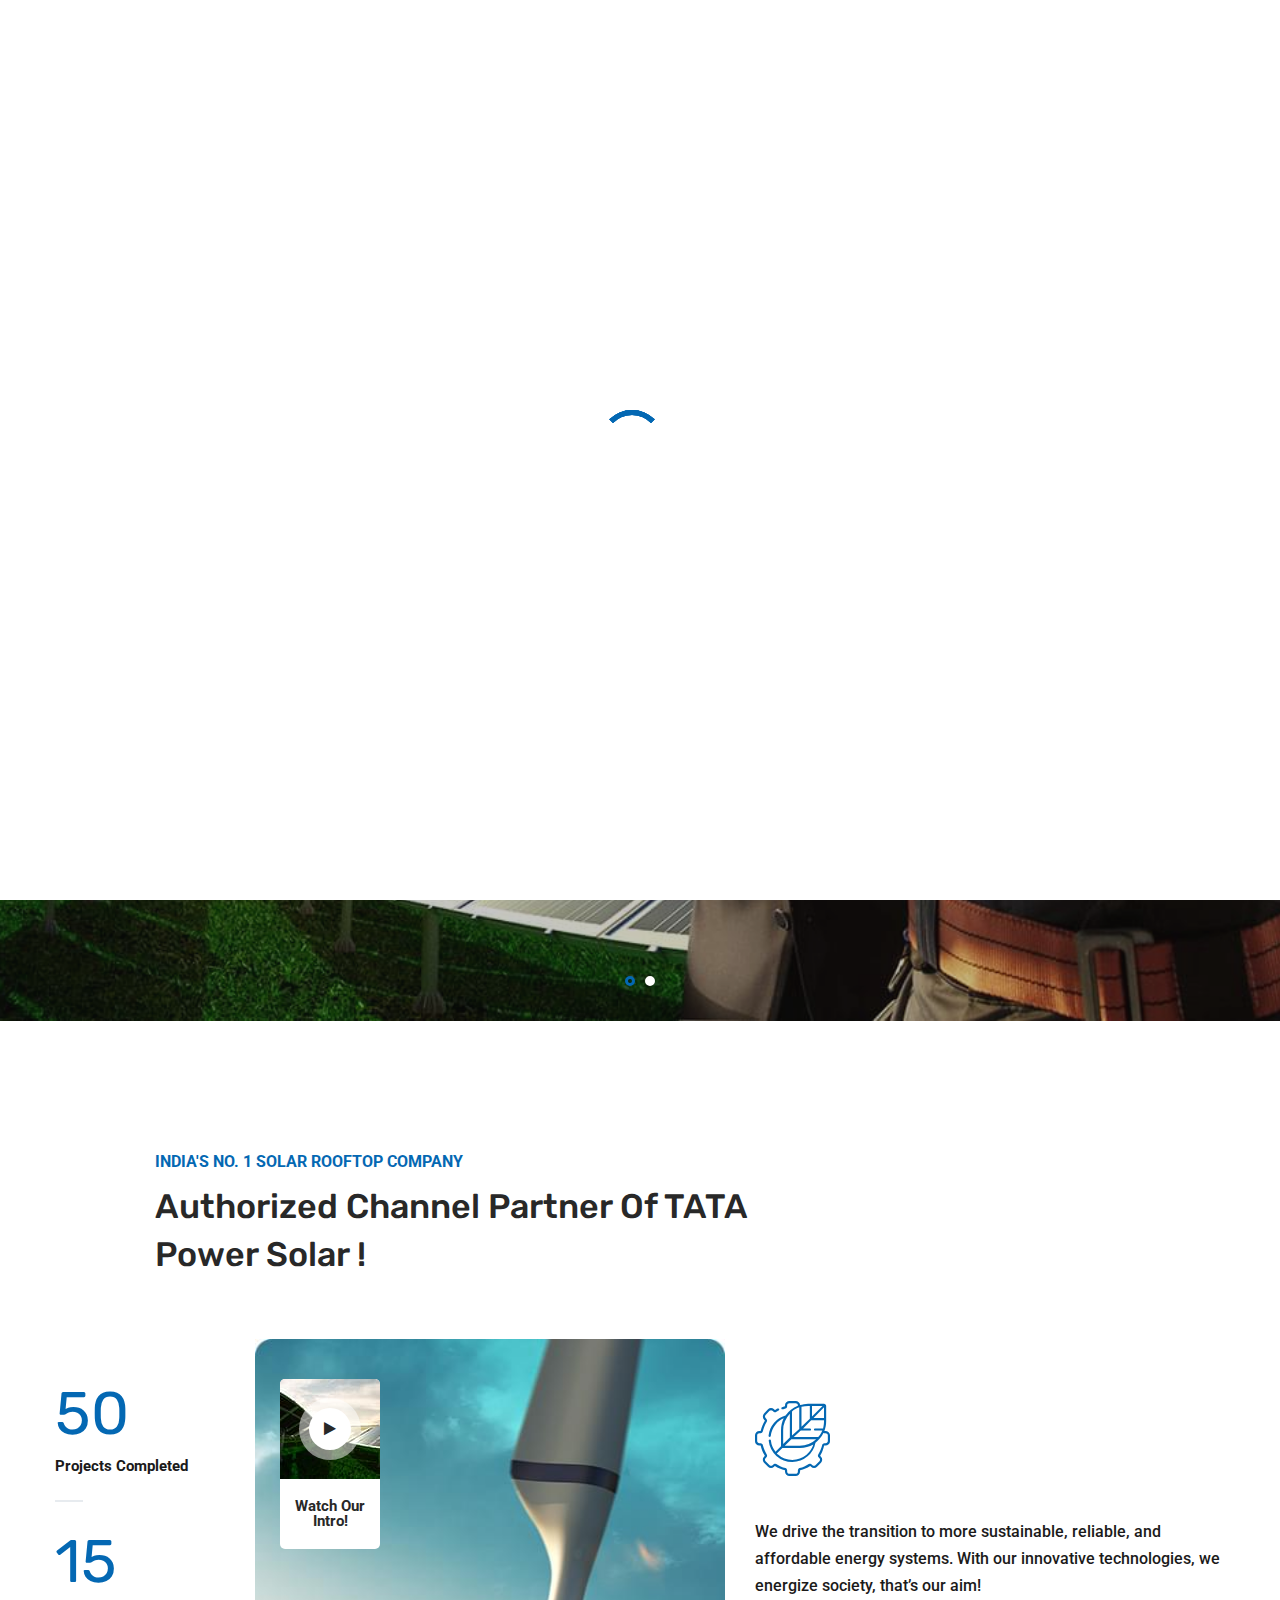
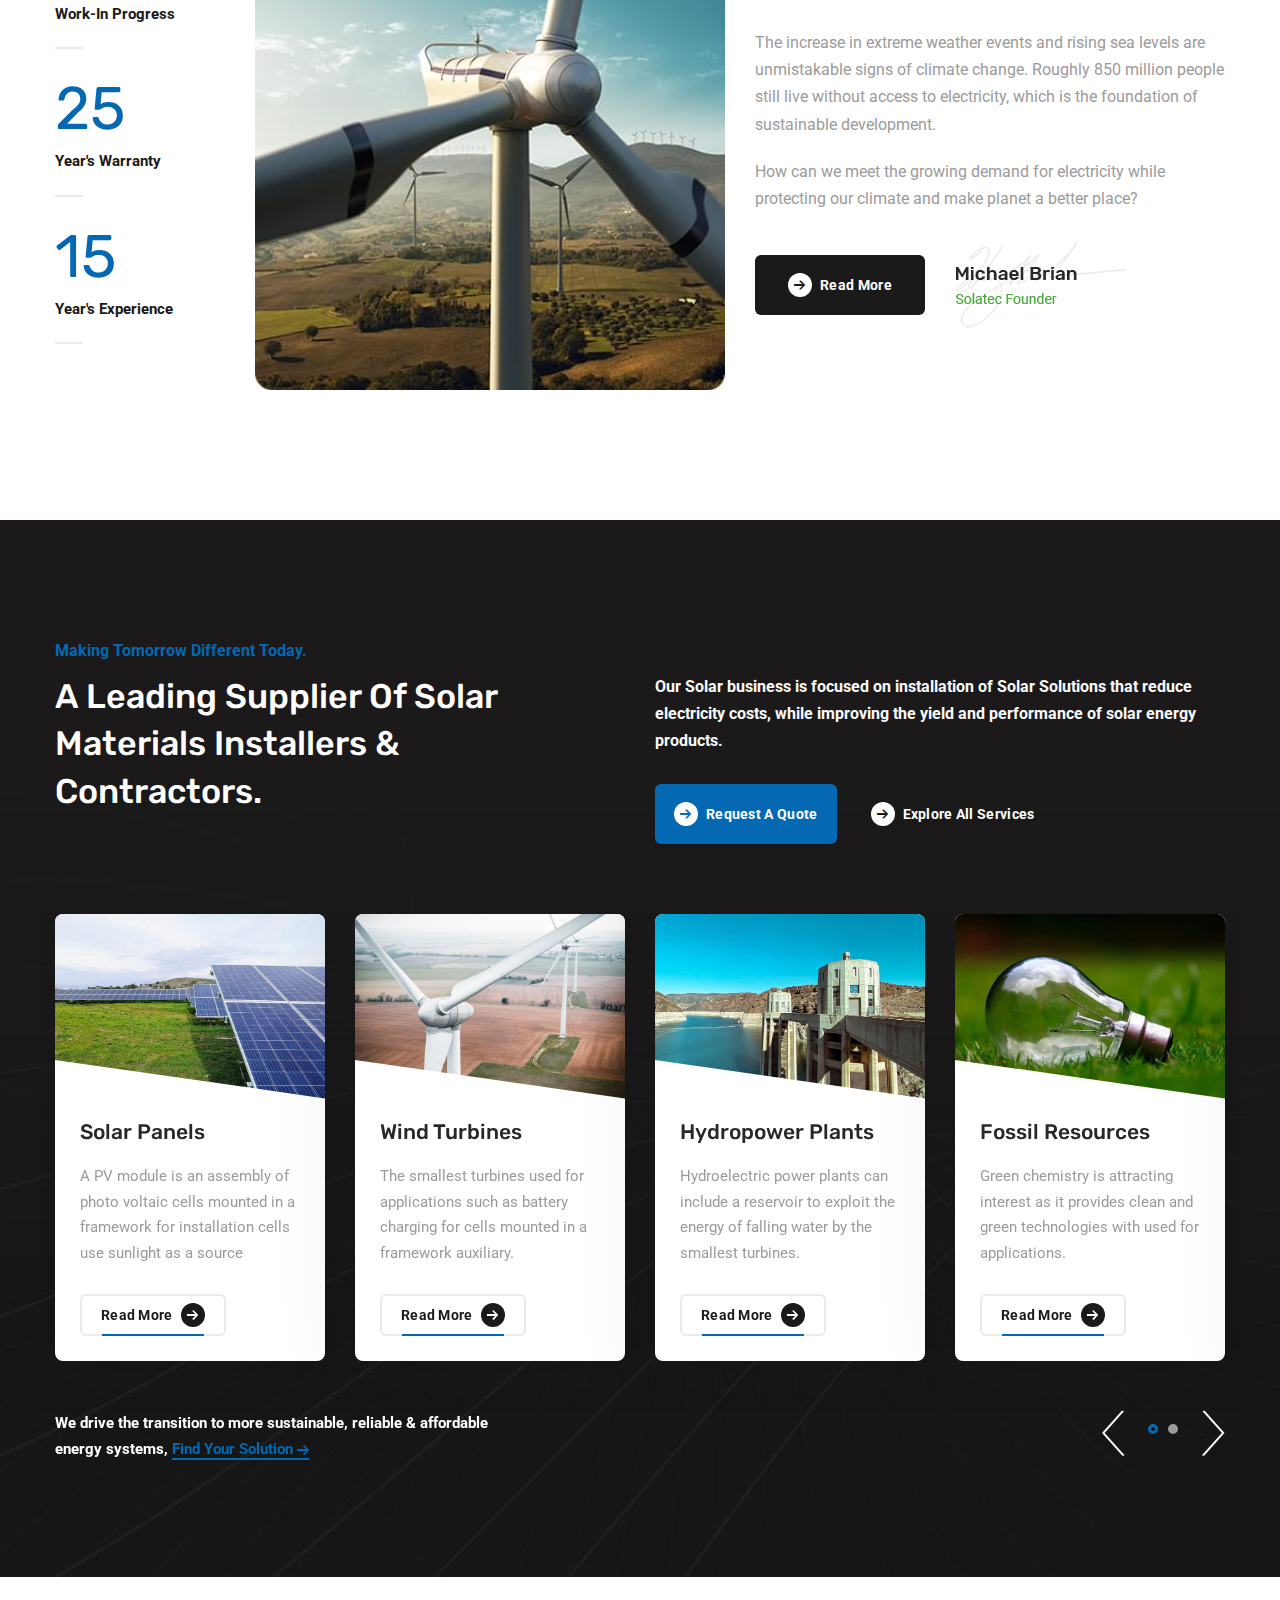
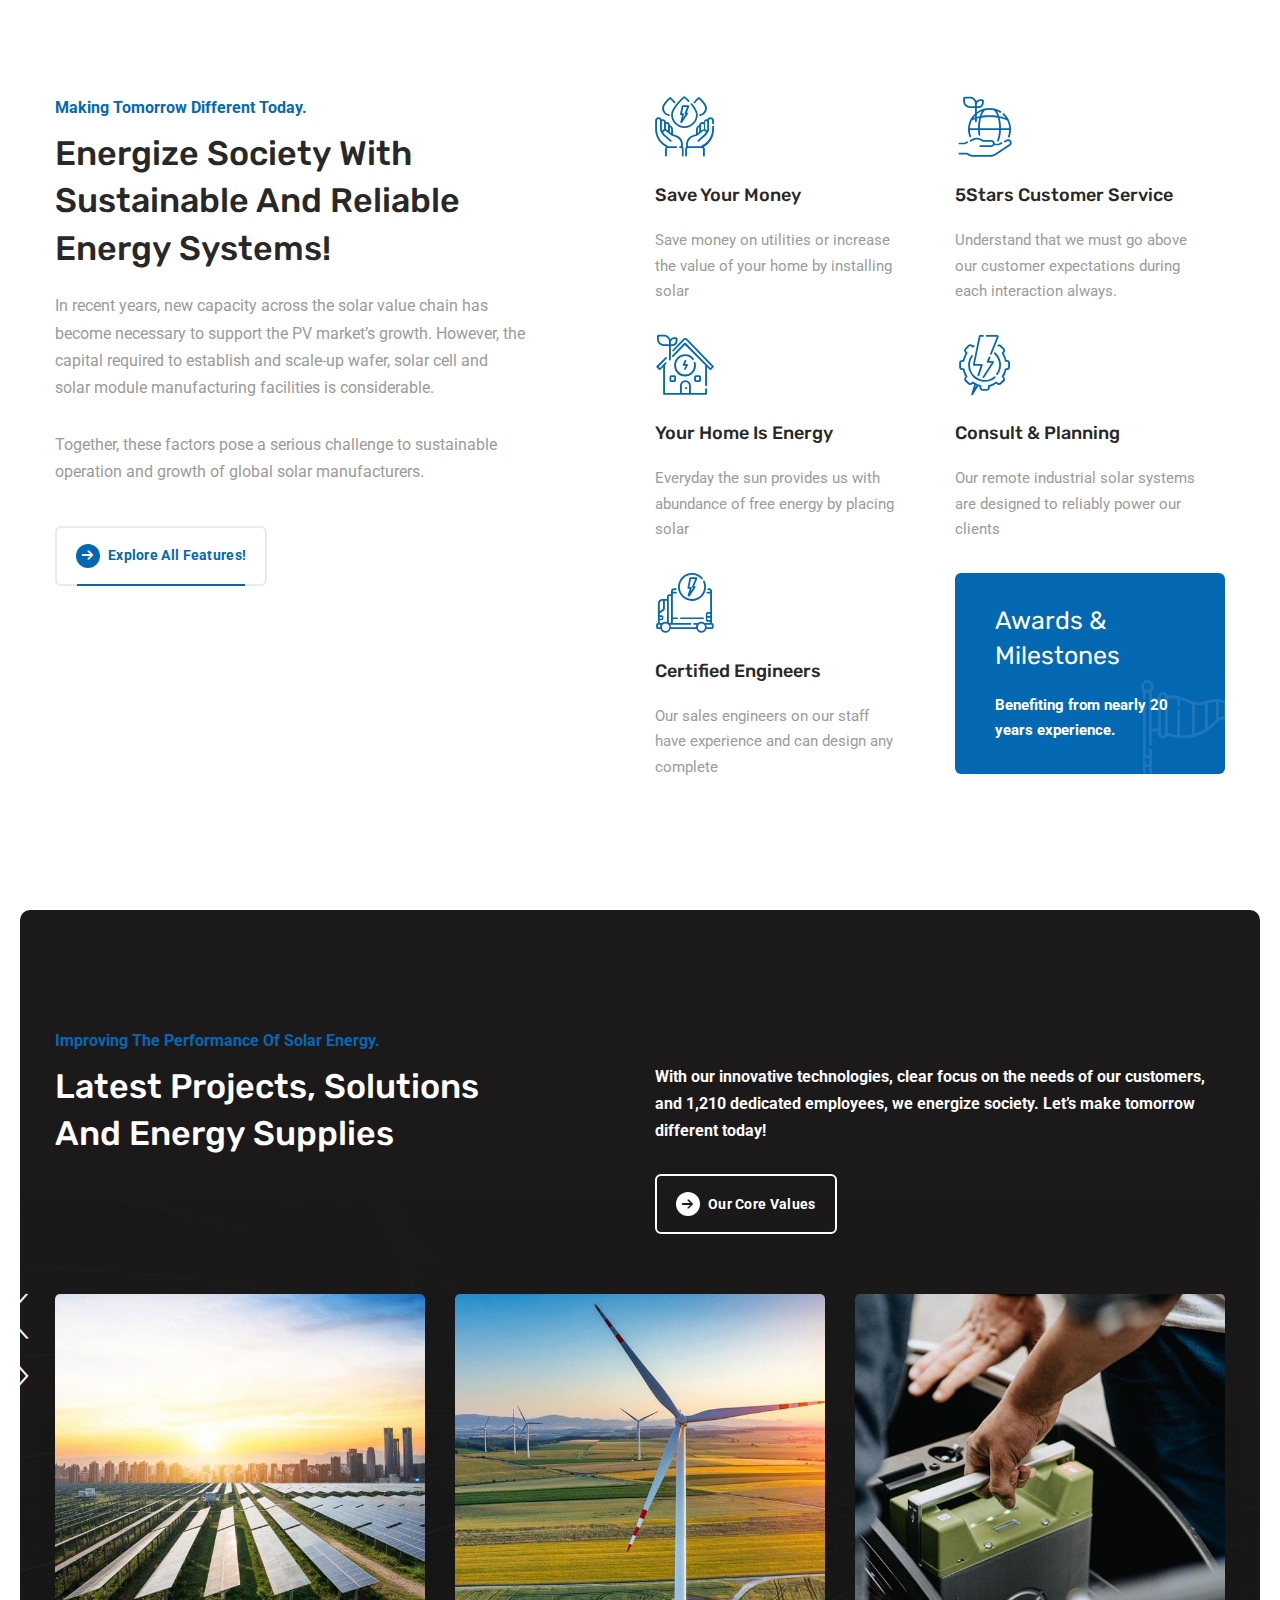
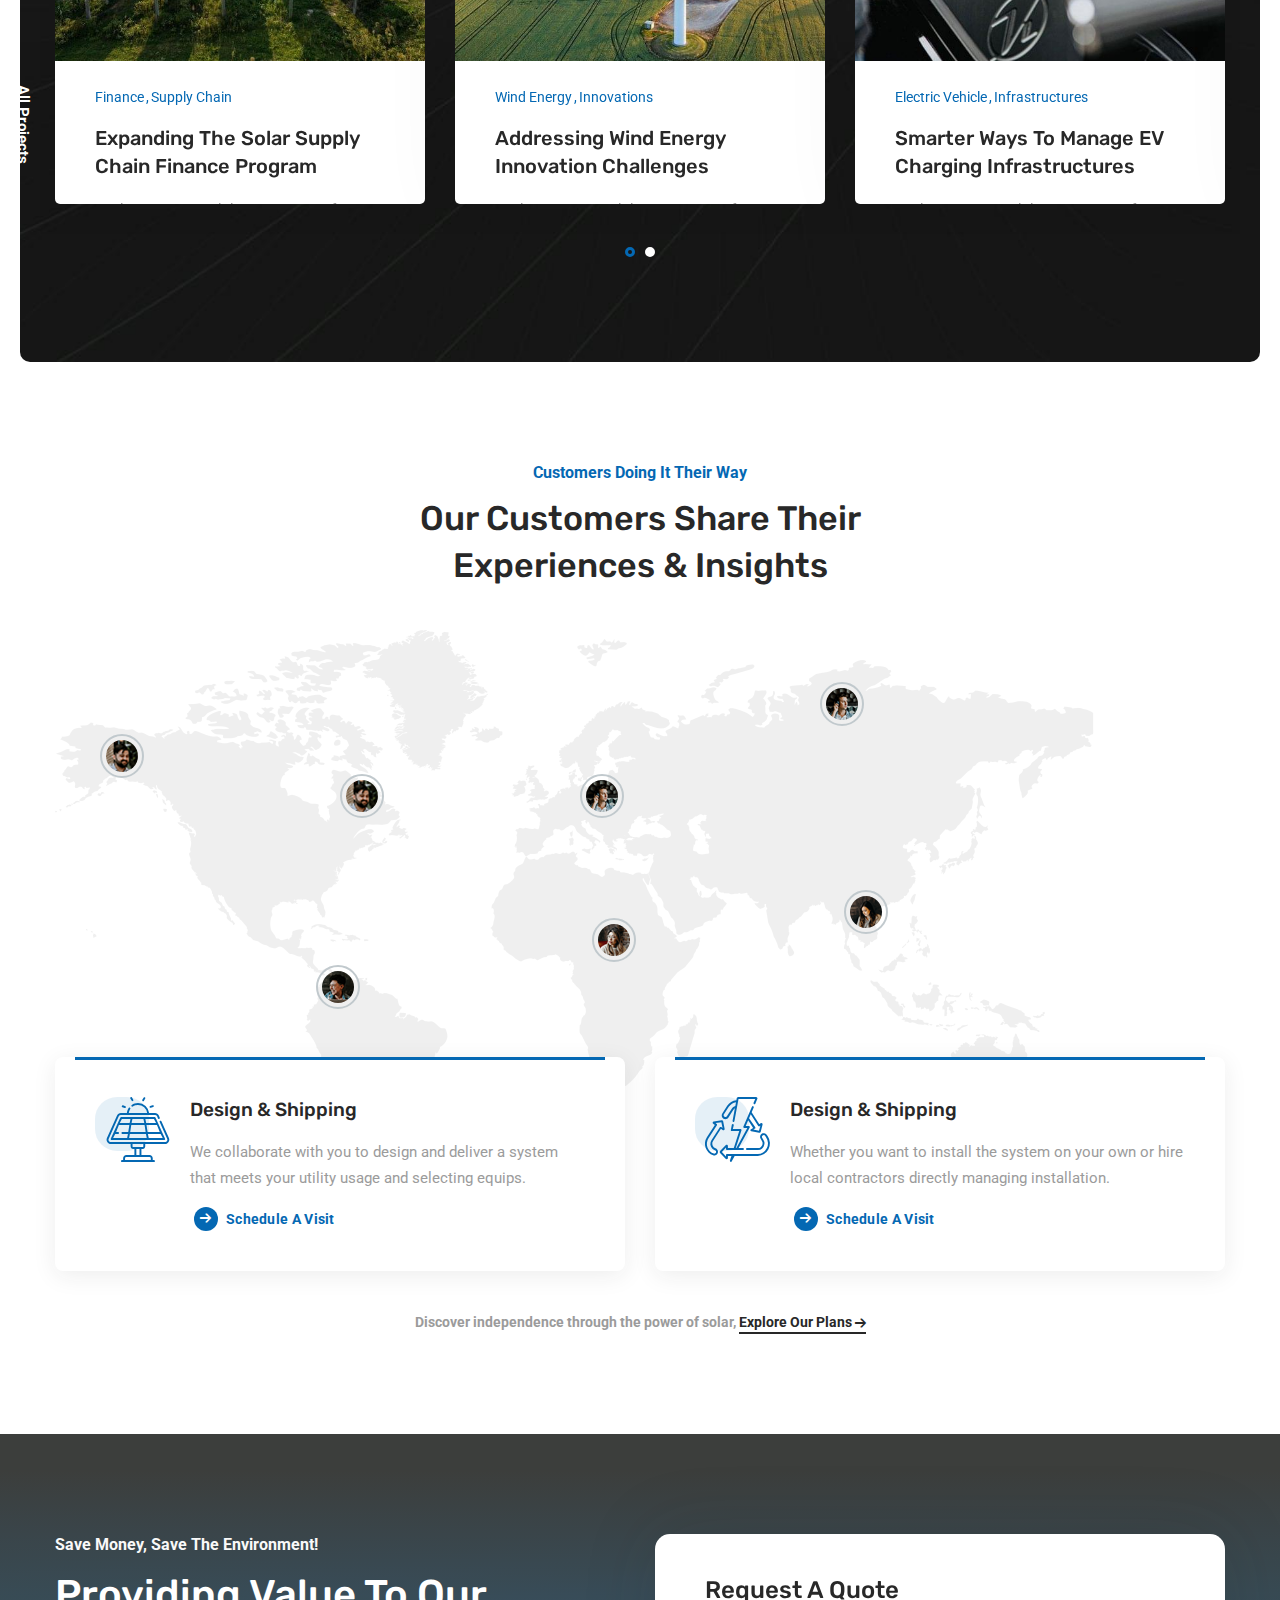
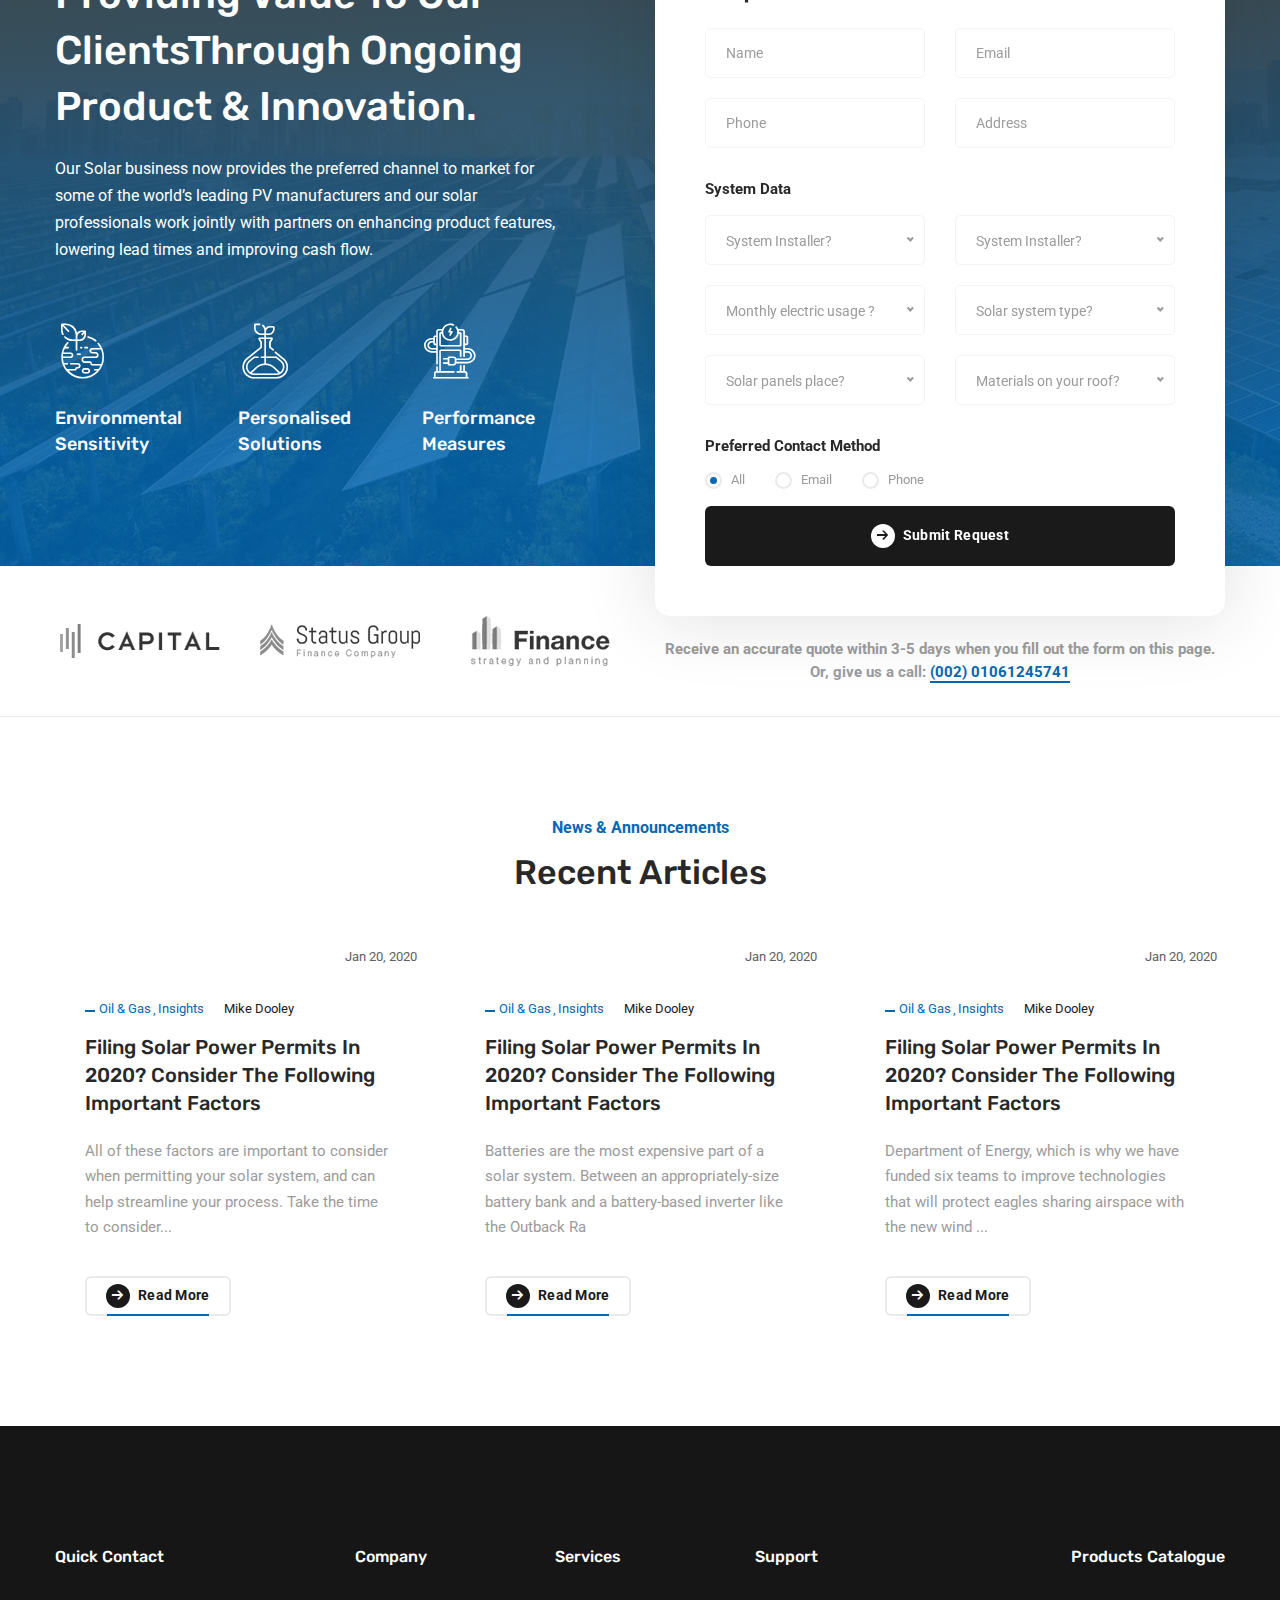
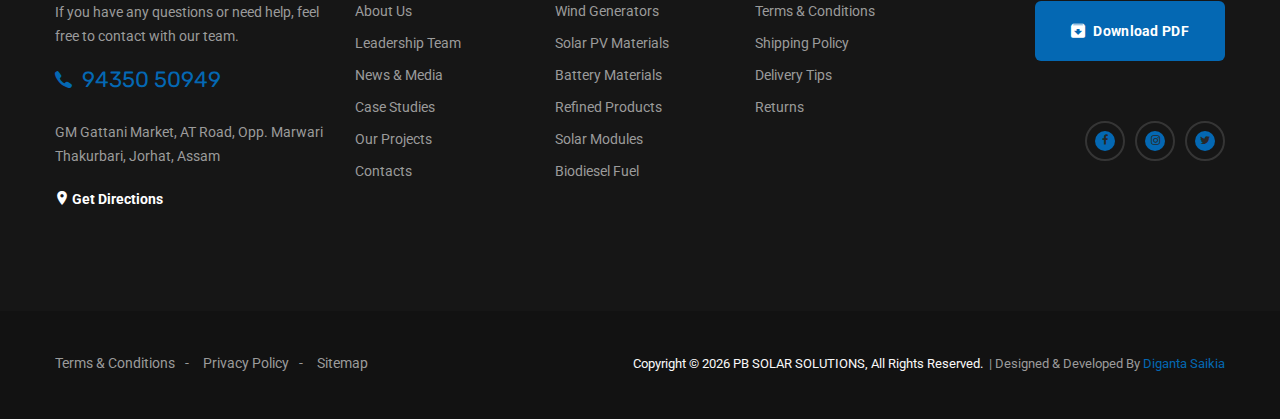
==== index.html @ c7244696 "Stage 1" ====
﻿<!DOCTYPE html>
<html>
<head>
    <meta charset="UTF-8" />
    <meta name="viewport" content="width=device-width, initial-scale=1.0" />
    <meta http-equiv="X-UA-Compatible" content="ie=edge" />
    <meta name="description" content="PB SOLAR SOLUTIONS" />
    <link href="App_Themes/company/favicon.ico" rel="icon">
    <title>PB SOLAR SOLUTIONS</title>
    <link rel="stylesheet"
          href="https://fonts.googleapis.com/css?family=Rubik:400,500,600,700%7cRoboto:400,500,700&amp;display=swap">
    <link href="App_Themes/assets/plugins/font-awesome/css/font-awesome.min.css" rel="stylesheet" type="text/css" />
    <link href="App_Themes/assets/css/libraries.css" rel="stylesheet" />
    <link href="App_Themes/assets/css/style.css" rel="stylesheet" />
</head>
<body>
    <div class="wrapper">
        <div class="preloader">
            <div class="loading"><span></span><span></span><span></span><span></span></div>
        </div>
        <header class="header header-layout1">
            <div class="header-topbar">
                <div class="container-fluid">
                    <div class="row align-items-center">
                        <div class="col-12">
                            <div class="d-flex align-items-center justify-content-between">
                                <ul class="contact__list d-flex flex-wrap align-items-center list-unstyled mb-0">
                                    <li>
                                        <i class="icon-mail"></i>
                                        <a href="#">Email: <span class="__cf_email__" data-cfemail="7724181b16031214374018051818115914181a">[email&#160;protected]</span></a>
                                    </li>
                                    <!--<li>
                                        <i class="icon-clock"></i>
                                        <a href="contact-us.html">Mon - Fri: 8:00 am - 7:00 pm</a>
                                    </li>-->
                                    <li>
                                        <i class="icon-location color-primary"></i>
                                        <a href="#" class="color-primary">Get Directions</a>
                                    </li>
                                </ul>
                                <div class="d-flex align-items-center">
                                    <form class="header-topbar__search mr-20">
                                        <input type="text" class="form-control" placeholder="Type Your Search Words...">
                                        <button class="header-topbar__search-btn"><i class="fa fa-search"></i></button>
                                    </form>
                                    <ul class="social-icons list-unstyled mb-0 mr-20">
                                        <li><a href="#"><i class="fa fa-facebook-f"></i></a></li>
                                        <li><a href="#"><i class="fa fa-instagram"></i></a></li>
                                        <li><a href="#"><i class="fa fa-twitter"></i></a></li>
                                    </ul><!-- /.social-icons -->
                                    <!-- 
                                    <div class="dropdown lang-dropdown">
                                        <button class="dropdown-toggle lang-dropdown-toggle" id="langDropdown" data-toggle="dropdown">
                                            <img src="App_Themes/assets/images/flags/en.png" alt="en" /><span>English</span>
                                        </button>
                                        <div class="dropdown-menu" aria-labelledby="langDropdown">
                                            <a class="dropdown-item" href="#">
                                                <img src="App_Themes/assets/images/flags/fr.png" alt="fr"/> <span>France</span>
                                            </a>
                                            <a class="dropdown-item" href="#">
                                                <img src="App_Themes/assets/images/flags/gr.png" alt="gr" /><span>Germany</span>
                                            </a>
                                        </div>
                                    </div>
                                -->
                                </div>
                            </div>
                        </div>
                    </div>
                </div>
            </div>
            <nav class="navbar navbar-expand-lg sticky-navbar">
                <div class="container-fluid">
                    <a class="navbar-brand" href="index.html">
                        <img src="App_Themes/company/logo.png" class="logo" width="80" alt="logo" />
                    </a>
                    <button class="navbar-toggler" type="button">
                        <span class="menu-lines"><span></span></span>
                    </button>
                    <div class="collapse navbar-collapse" id="mainNavigation">
                        <ul class="navbar-nav">
                            <li class="nav__item has-dropdown">
                                <a href="index.html" class="nav__item-link active">Home</a>
                                <!--<button class="dropdown-toggle" data-toggle="dropdown"></button>
                                <ul class="dropdown-menu">
                                    <li class="nav__item">
                                        <a href="index.html" class="nav__item-link">Home Main</a>
                                    </li>
                                    <li class="nav__item">
                                        <a href="home-modern.html" class="nav__item-link">Home Modern</a>
                                    </li>
                                    <li class="nav__item">
                                        <a href="home-classic.html" class="nav__item-link">Home Classic</a>
                                    </li>
                                </ul>-->
                            </li>
                            <li class="nav__item has-dropdown">
                                <a href="about-us.html" class="nav__item-link">Company</a>
                                <!--<button class="dropdown-toggle" data-toggle="dropdown"></button>-->
                                <ul class="dropdown-menu">
                                    <li class="nav__item">
                                        <a href="aboutus.html" class="nav__item-link">About Us</a>
                                    </li>
                                    <li class="nav__item">
                                        <a href="portfolio.html" class="nav__item-link">Portfolio</a>
                                    </li>
                                    <!--<li class="nav__item">
                                        <a href="team.html" class="nav__item-link">Leadership Team</a>
                                    </li>
                                    <li class="nav__item">
                                        <a href="awards.html" class="nav__item-link">Awards & Recognition</a>
                                    </li>
                                    <li class="nav__item">
                                        <a href="pricing.html" class="nav__item-link">Pricing & Plans</a>
                                    </li>
                                    <li class="nav__item">
                                        <a href="faqs.html" class="nav__item-link">Help & FAQs</a>
                                    </li>
                                    <li class="nav__item">
                                        <a href="gallery.html" class="nav__item-link">Our Gallery</a>
                                    </li>
                                    <li class="nav__item">
                                        <a href="careers.html" class="nav__item-link">Careers</a>
                                    </li>
                                    <li class="nav__item">
                                        <a href="shop.html" class="nav__item-link">Shop</a>
                                    </li>-->
                                </ul>
                            </li>
                            <li class="nav__item has-dropdown">
                                <a href="services.html" class="nav__item-link">Services</a>
                                <!--<button class="dropdown-toggle" data-toggle="dropdown"></button>-->
                                <ul class="dropdown-menu">
                                    <li class="nav__item">
                                        <a href="#" class="nav__item-link">
                                            Solar Installation
                                        </a>
                                    </li>
                                    <!--<li class="nav__item">
                                        <a href="#" class="nav__item-link">
                                            Domestic
                                        </a>
                                    </li>-->
                                    <!--<li class="nav__item">
                                        <a href="services-single-service.html" class="nav__item-link">
                                            Battery
                                            Materials
                                        </a>
                                    </li>
                                    <li class="nav__item">
                                        <a href="services-single-service.html" class="nav__item-link">
                                            Refined
                                            Products
                                        </a>
                                    <li class="nav__item">
                                        <a href="services-single-service.html" class="nav__item-link">Solar Modules</a>
                                    </li>
                                    <li class="nav__item">
                                        <a href="services-single-service.html" class="nav__item-link">Biodiesel Fuel</a>
                                    </li>-->
                                </ul>
                            </li>
                            <li class="nav__item has-dropdown">
                                <a href="projects-grid.html" class="nav__item-link">Solutions</a>
                                <!--<button class="dropdown-toggle" data-toggle="dropdown"></button>-->
                                <ul class="dropdown-menu">
                                    <li class="nav__item"><a href="projects-grid.html" class="nav__item-link">Domestic Solutions</a></li>
                                    <li class="nav__item">
                                        <a href="projects-standard.html" class="nav__item-link">Commercial &amp; Industrial Solution</a>
                                    </li>
                                    <!--<li class="nav__item">
                                        <a href="projects-modern.html" class="nav__item-link">projects Modern</a>
                                    </li>
                                    <li class="nav__item">
                                        <a href="projects-single-project.html" class="nav__item-link">
                                            projects
                                            single
                                        </a>
                                    </li>-->
                                </ul>
                            </li>
                            <!--<li class="nav__item has-dropdown">
                                <a href="blog.html" class="nav__item-link">News</a>
                                <button class="dropdown-toggle" data-toggle="dropdown"></button>
                                <ul class="dropdown-menu">
                                    <li class="nav__item">
                                        <a href="blog.html" class="nav__item-link">Blog Grid</a>
                                    </li>
                                    <li class="nav__item">
                                        <a href="blog-single-post.html" class="nav__item-link">Single Blog Post</a>
                                    </li>
                                </ul>
                            </li>-->
                            <li class="nav__item">
                                <a href="contactus.html" class="nav__item-link">Contact Us</a>
                            </li>
                        </ul>
                        <button class="close-mobile-menu d-block d-lg-none"><i class="fa fa-times"></i></button>
                    </div>
                    <div class="contact__number d-none d-xl-flex align-items-center">
                        <i class="icon-phone"></i>
                        <a href="tel:9435050949">94350 50949</a>
                    </div>
                    <ul class="navbar-actions d-none d-xl-flex align-items-center list-unstyled mb-0">
                        <!--<li>
                            <a href="#" class="action__btn action__btn-cart">
                                <i class="icon-cart"></i><span class="cart__counter">3</span>
                            </a>
                            <div class="cart-minipopup">
                                <ul class="list-unstyled">
                                    <li class="cart-item">
                                        <div class="cart__img">
                                            <img src="App_Themes/assets/images/products/1.jpg" />
                                        </div>
                                        <div class="cart__content">
                                            <a class="cart__title" href="shop-single.html">Pentair Controller</a>
                                            <span class="cart__price">$ 323.00</span>
                                            <button class="cart__delete">&times;</button>
                                        </div>
                                    </li>
                                    <li class="cart-item">
                                        <div class="cart__img"><img src="assets/images/products/2.jpg" alt="thumb"></div>
                                        <div class="cart__content">
                                            <a class="cart__title" href="shop-single.html">Solar Royal</a>
                                            <span class="cart__price">$ 259.00</span>
                                            <button class="cart__delete">&times;</button>
                                        </div>
                                    </li>
                                </ul>
                                <div class="cart-total">
                                    <span>Total:</span>
                                    <span>$582.00</span>
                                </div>
                                <a href="cart.html" class="btn btn__primary btn__block">View Cart</a>
                            </div>
                        </li>-->
                        <li>
                            <!--<a class="navbar-brand" href="index.html">
                                <img src="App_Themes/assets/images/logo/logo.png" class="logo" alt="logo" />
                            </a>-->
                            <a href="request-quote.html" class="">
                                <!--<img src="App_Themes/company/tata-solar-logo.png" />-->
                                <!--<img src="App_Themes/company/tata-solar-logo.png" />-->
                                <img src="App_Themes/company/TPS-Logo-Print.jpg" width="100" />
                                <!--<span>Request A Quote</span>-->
                                <!--<i class="icon-arrow-right"></i>-->
                            </a>
                        </li>
                    </ul>
                </div>
            </nav>
        </header>
        <section class="slider">
            <div class="slick-carousel carousel-arrows-light carousel-dots-light m-slides-0"
                 data-slick='{"slidesToShow": 1, "arrows": true, "dots": true, "speed": 700,"fade": true,"cssEase": "linear"}'>
                <div class="slide-item align-v-h bg-overlay bg-overlay-2">
                    <div class="bg-img"><img src="App_Themes/assets/images/sliders/1.jpg" alt="slide img"></div>
                    <div class="container">
                        <div class="row">
                            <div class="col-sm-12 col-md-12 col-lg-12 col-xl-8">
                                <div class="slide__body">
                                    <span class="slide__subtitle">Complete Commercial, Residential & Industrial Solar Systems</span>
                                    <h2 class="slide__title">Give Your Home The Gift of Solar Energy</h2>
                                    <p class="slide__desc">
                                        Unlock the benefits of the "PM SURYA GHAR MUFT BIJLI YOJANA" with TATA Power Solar.
                                    </p>
                                    <div class="d-flex">
                                        <a href="aboutus.html" class="btn btn__primary mr-30">
                                            <i class="icon-arrow-right"></i><span>More About Us</span>
                                        </a>
                                        <a href="aboutus.html" class="btn btn__white">More About Us!</a>
                                    </div>
                                </div>
                            </div>
                        </div>
                    </div>
                </div>
                <div class="slide-item align-v-h bg-overlay">
                    <div class="bg-img"><img src="App_Themes/assets/images/sliders/2.jpg" alt="slide img"></div>
                    <div class="container">
                        <div class="row">
                            <div class="col-sm-12 col-md-12 col-lg-12 col-xl-8">
                                <div class="slide__body">
                                    <span class="slide__subtitle">Complete Commercial, Residential & Industrial Solar Systems</span>
                                    <h2 class="slide__title">Go Solar Hassle-Free. Save up to  50% on Power Bills!</h2>
                                    <p class="slide__desc">
                                        As a world wide distributor of solar supplies we endeavor to provide fast and
                                        knowledgeable service, we can get you materials by sea or air.
                                    </p>
                                    <div class="d-flex">
                                        <a href="#" class="btn btn__primary mr-30">
                                            <i class="icon-arrow-right"></i><span>More About Us</span>
                                        </a>
                                        <a href="#" class="btn btn__white">More About Us!</a>
                                    </div>
                                </div>
                            </div>
                        </div>
                    </div>
                </div>
            </div>
        </section>
        <section class="about-layout1 pt-130 pb-130">
            <div class="container">
                <div class="row">
                    <div class="col-sm-12 col-md-12 col-lg-7 offset-lg-1">
                        <div class="heading__layout2 mb-60">
                            <h2 class="heading__subtitle">INDIA'S NO. 1 SOLAR ROOFTOP COMPANY</h2>
                            <h3 class="heading__title">Authorized Channel Partner of TATA Power Solar !</h3>
                        </div>
                    </div>
                </div>
                <div class="row align-items-center">
                    <div class="col-sm-12 col-md-12 col-lg-2">
                        <div class="counter-item">
                            <h4 class="counter">50</h4>
                            <p class="counter__desc pr-0">Projects Completed</p>
                            <div class="divider__line"></div>
                        </div>
                        <div class="counter-item">
                            <h4 class="counter">15</h4>
                            <p class="counter__desc pr-0">Work-In Progress</p>
                            <div class="divider__line"></div>
                        </div>
                        <div class="counter-item">
                            <h4 class="counter">25</h4>
                            <p class="counter__desc pr-0">Year's Warranty</p>
                            <div class="divider__line"></div>
                        </div>
                        <div class="counter-item">
                            <h4 class="counter">15</h4>
                            <p class="counter__desc pr-0">Year's Experience</p>
                            <div class="divider__line"></div>
                        </div>
                    </div>
                    <div class="col-sm-12 col-md-12 col-lg-5">
                        <div class="video-banner-layout2">
                            <img src="App_Themes/assets/images/about/1.jpg" alt="about" class="w-100">
                            <div class="video-has-img">
                                <img src="App_Themes/assets/images/video/1.jpg" alt="video">
                                <a class="video__btn video__btn-white popup-video" href="https://www.youtube.com/watch?v=nrJtHemSPW4">
                                    <div class="video__player">
                                        <i class="fa fa-play"></i>
                                    </div>
                                </a>
                                <span class="video__btn-title">Watch Our Intro!</span>
                            </div>
                        </div>
                    </div>
                    <div class="col-sm-12 col-md-12 col-lg-5">
                        <div class="about__text">
                            <div class="text__icon">
                                <i class="icon-green-energy3"></i>
                            </div>
                            <p class="heading__desc font-weight-medium color-secondary mb-30">
                                We drive the transition to more
                                sustainable, reliable, and affordable energy systems. With our innovative technologies, we energize
                                society, that’s our aim!
                            </p>
                            <p class="heading__desc mb-20">
                                The increase in extreme weather events and rising sea levels are
                                unmistakable
                                signs of climate change. Roughly 850 million people still live without access to electricity, which is
                                the foundation of sustainable development.
                            </p>
                            <p class="heading__desc mb-20">
                                How can we meet the growing demand for electricity while protecting our
                                climate
                                and make planet a better place?
                            </p>
                            <div class="d-flex align-items-center mt-30">
                                <a href="services.html" class="btn btn__secondary mr-30">
                                    <i class="icon-arrow-right"></i> <span>Read More</span>
                                </a>
                                <img src="App_Themes/assets/images/about/singnture.png" alt="singnture">
                            </div>
                        </div>
                    </div>
                </div>
            </div>
        </section>
        <section class="services-layout2 pt-120">
            <div class="bg-img"><img src="App_Themes/assets/images/backgrounds/5.jpg" alt="background"></div>
            <div class="container">
                <div class="row mb-70">
                    <div class="col-12">
                        <h2 class="heading__subtitle color-primary">Making Tomorrow Different Today.</h2>
                    </div>
                    <div class="col-sm-12 col-md-12 col-lg-5">
                        <h3 class="heading__title color-white">
                            A Leading Supplier Of Solar Materials Installers &
                            Contractors.
                        </h3>
                    </div>
                    <div class="col-sm-12 col-md-12 col-lg-6 offset-lg-1">
                        <p class="heading__desc font-weight-bold color-gray mb-30">
                            Our Solar business is focused on installation of Solar Solutions
                            that reduce electricity costs, while improving the yield and performance of solar energy products.
                        </p>
                        <div class="d-flex align-items-center">
                            <a href="#" class="btn btn__primary btn__primary-style2 mr-30">
                                <i class="icon-arrow-right"></i>
                                <span>Request A Quote</span>
                            </a>
                            <a href="#" class="btn btn__white btn__link">
                                <i class="icon-arrow-right"></i>
                                <span>Explore All Services</span>
                            </a>
                        </div>
                    </div>
                </div>
                <div class="row">
                    <div class="col-12">
                        <div class="slick-carousel carousel-arrows-light"
                             data-slick='{"slidesToShow": 4, "slidesToScroll": 4, "arrows": true, "dots": true, "responsive": [ {"breakpoint": 992, "settings": {"slidesToShow": 2, "slidesToScroll": 2}}, {"breakpoint": 767, "settings": {"slidesToShow": 1, "slidesToScroll": 1}}]}'>
                            <div class="service-item">
                                <div class="service__img">
                                    <img src="App_Themes/assets/images/services/1.jpg" alt="service" loading="lazy">
                                </div>
                                <div class="service__body">
                                    <h4 class="service__title">Solar Panels</h4>
                                    <p class="service__desc">
                                        A PV module is an assembly of photo voltaic cells mounted in a framework for
                                        installation cells use sunlight as a source
                                    </p>
                                    <a href="services-single-service.html" class="btn btn__secondary btn__outlined btn__custom">
                                        <span>Read More</span>
                                        <i class="icon-arrow-right"></i>
                                    </a>
                                </div>
                            </div>
                            <div class="service-item">
                                <div class="service__img">
                                    <img src="App_Themes/assets/images/services/2.jpg" alt="service" loading="lazy">
                                </div>
                                <div class="service__body">
                                    <h4 class="service__title">Wind Turbines</h4>
                                    <p class="service__desc">
                                        The smallest turbines used for applications such as battery charging for
                                        cells
                                        mounted in a framework auxiliary.
                                    </p>
                                    <a href="#" class="btn btn__secondary btn__outlined btn__custom">
                                        <span>Read More</span>
                                        <i class="icon-arrow-right"></i>
                                    </a>
                                </div>
                            </div>
                            <div class="service-item">
                                <div class="service__img">
                                    <img src="App_Themes/assets/images/services/3.jpg" alt="service" loading="lazy">
                                </div>
                                <div class="service__body">
                                    <h4 class="service__title">Hydropower Plants</h4>
                                    <p class="service__desc">
                                        Hydroelectric power plants can include a reservoir to exploit the energy of
                                        falling water by the smallest turbines.
                                    </p>
                                    <a href="#" class="btn btn__secondary btn__outlined btn__custom">
                                        <span>Read More</span>
                                        <i class="icon-arrow-right"></i>
                                    </a>
                                </div>
                            </div>
                            <div class="service-item">
                                <div class="service__img">
                                    <img src="App_Themes/assets/images/services/4.jpg" alt="service" loading="lazy">
                                </div>
                                <div class="service__body">
                                    <h4 class="service__title">Fossil Resources</h4>
                                    <p class="service__desc">
                                        Green chemistry is attracting interest as it provides clean and green
                                        technologies with used for applications.
                                    </p>
                                    <a href="services-single-service.html" class="btn btn__secondary btn__outlined btn__custom">
                                        <span>Read More</span>
                                        <i class="icon-arrow-right"></i>
                                    </a>
                                </div>
                            </div>
                            <div class="service-item">
                                <div class="service__img">
                                    <img src="App_Themes/assets/images/services/5.jpg" alt="service" loading="lazy">
                                </div>
                                <div class="service__body">
                                    <h4 class="service__title">Battery Materials</h4>
                                    <p class="service__desc">
                                        Lithium batteries have become the battery type of choice in most applications
                                        due to the high energy
                                    </p>
                                    <a href="services-single-service.html" class="btn btn__secondary btn__outlined btn__custom">
                                        <span>Read More</span>
                                        <i class="icon-arrow-right"></i>
                                    </a>
                                </div><!-- /.service__body -->
                            </div><!-- /.service-item -->
                            <!-- service item #6 -->
                            <div class="service-item">
                                <div class="service__img">
                                    <img src="App_Themes/assets/images/services/6.jpg" alt="service" loading="lazy">
                                </div><!-- /.service__img -->
                                <div class="service__body">
                                    <h4 class="service__title">Charge Controllers</h4>
                                    <p class="service__desc">
                                        Charge controllers regulate the rate of charge from your inverter to your
                                        battery bank just browse our controllers.
                                    </p>
                                    <a href="services-single-service.html" class="btn btn__secondary btn__outlined btn__custom">
                                        <span>Read More</span>
                                        <i class="icon-arrow-right"></i>
                                    </a>
                                </div><!-- /.service__body -->
                            </div><!-- /.service-item -->
                        </div><!-- /.carousel-->
                    </div><!-- /.col-12 -->
                </div><!-- /.row -->
                <div class="row">
                    <div class="col-sm-12 col-md-12 col-lg-5">
                        <p class="read-note__text">
                            <strong class="color-white">
                                We drive the transition to more sustainable, reliable &
                                affordable energy systems,
                            </strong>
                            <a href="#" class="text-underlined-primary color-primary font-weight-bold">
                                <span>Find Your Solution </span> <i class="icon-arrow-right"></i>
                            </a>
                        </p>
                    </div><!-- /.col-lg-5 -->
                </div><!-- /.row -->
            </div><!-- /.container -->
        </section><!-- /.services Layout 2 -->
        <!-- ======================
        Features Layout 2
        ========================= -->
        <section class="features-layout2 pt-120">
            <div class="container">
                <div class="row">
                    <div class="col-sm-12 col-md-12 col-lg-5">
                        <h2 class="heading__subtitle color-primary">Making Tomorrow Different Today.</h2>
                        <h3 class="heading__title">Energize Society With Sustainable And Reliable Energy Systems!</h3>
                        <p class="heading__desc mb-30">
                            In recent years, new capacity across the solar value chain has
                            become
                            necessary to support the PV market’s growth. However, the capital required to establish and scale-up
                            wafer, solar cell and solar module manufacturing facilities is considerable.
                        </p>
                        <p class="heading__desc mb-40">
                            Together, these factors pose a serious challenge to sustainable operation and
                            growth of global solar manufacturers.
                        </p>
                        <a href="#" class="btn btn__primary btn__outlined btn__custom mb-40">
                            <i class="icon-arrow-right"></i>
                            <span>Explore All Features!</span>
                        </a>
                    </div><!-- /col-lg-5 -->
                    <div class="col-sm-12 col-md-12 col-lg-6 offset-lg-1">
                        <div class="row">
                            <!-- Feature item #1 -->
                            <div class="col-sm-6">
                                <div class="feature-item">
                                    <div class="feature__icon">
                                        <i class="icon-hydro-power3"></i>
                                    </div>
                                    <h4 class="feature__title">Save Your Money</h4>
                                    <p class="feature__desc">
                                        Save money on utilities or increase the value of your home by installing
                                        solar
                                    </p>
                                </div><!-- /.feature-item -->
                            </div><!-- /.col-sm-6 -->
                            <!-- Feature item #2 -->
                            <div class="col-sm-6">
                                <div class="feature-item">
                                    <div class="feature__icon">
                                        <i class="icon-biosphere"></i>
                                    </div>
                                    <h4 class="feature__title">5Stars Customer Service</h4>
                                    <p class="feature__desc">
                                        Understand that we must go above our customer expectations during each
                                        interaction always.
                                    </p>
                                </div><!-- /.feature-item -->
                            </div><!-- /.col-sm-6 -->
                            <!-- Feature item #3 -->
                            <div class="col-sm-6">
                                <div class="feature-item">
                                    <div class="feature__icon">
                                        <i class="icon-eco-house"></i>
                                    </div>
                                    <h4 class="feature__title">Your Home Is Energy</h4>
                                    <p class="feature__desc">
                                        Everyday the sun provides us with abundance of free energy by placing solar
                                    </p>
                                </div><!-- /.feature-item -->
                            </div><!-- /.col-sm-6 -->
                            <!-- Feature item #4 -->
                            <div class="col-sm-6">
                                <div class="feature-item">
                                    <div class="feature__icon">
                                        <i class="icon-energy2"></i>
                                    </div>
                                    <h4 class="feature__title">Consult & Planning</h4>
                                    <p class="feature__desc">
                                        Our remote industrial solar systems are designed to reliably power our
                                        clients
                                    </p>
                                </div><!-- /.feature-item -->
                            </div><!-- /.col-sm-6 -->
                            <!-- Feature item #5 -->
                            <div class="col-sm-6">
                                <div class="feature-item">
                                    <div class="feature__icon">
                                        <i class="icon-electric-car"></i>
                                    </div>
                                    <h4 class="feature__title">Certified Engineers</h4>
                                    <p class="feature__desc">
                                        Our sales engineers on our staff have experience and can design any complete
                                    </p>
                                </div><!-- /.feature-item -->
                            </div><!-- /.col-sm-6 -->
                            <!-- Feature item #6 -->
                            <div class="col-sm-6">
                                <div class="feature-item feature-item-custom">
                                    <div class="feature__icon">
                                        <i class="icon-wind-socket"></i>
                                    </div>
                                    <h4 class="feature__title">Awards & <br> Milestones</h4>
                                    <p class="feature__desc">Benefiting from nearly 20 years experience.</p>
                                </div><!-- /.feature-item -->
                            </div><!-- /.col-sm-6 -->
                        </div><!-- /.row -->
                    </div><!-- /.col-lg-6 -->
                </div><!-- /.row -->
            </div><!-- /.container -->
        </section><!-- /.Features Layout 2 -->
        <!-- ======================
        portfolio Layout 3
         ========================= -->
        <section class="portfolio-layout3 portfolio-carousel pt-120">
            <div class="bg-img"><img src="App_Themes/assets/images/backgrounds/5.jpg" alt="background"></div>
            <div class="container">
                <div class="row mb-60">
                    <div class="col-12">
                        <h2 class="heading__subtitle color-primary">Improving The Performance Of Solar Energy.</h2>
                    </div>
                    <div class="col-sm-12 col-md-12 col-lg-5">
                        <h3 class="heading__title color-white">Latest Projects, Solutions And Energy Supplies</h3>
                    </div><!-- /col-lg-5 -->
                    <div class="col-sm-12 col-md-12 col-lg-6 offset-lg-1">
                        <p class="heading__desc font-weight-bold color-gray mb-30">
                            With our innovative technologies, clear focus on
                            the needs of our
                            customers, and 1,210 dedicated employees, we energize society. Let’s make tomorrow different today!
                        </p>
                        <a href="services.html" class="btn btn__white btn__outlined">
                            <i class="icon-arrow-right"></i>
                            <span>Our Core Values</span>
                        </a>
                    </div><!-- /.col-lg-6 -->
                </div><!-- /.row -->
                <div class="row">
                    <div class="col-12">
                        <div class="carousel-container">
                            <div class="slick-carousel carousel-arrows-light carousel-dots-light"
                                 data-slick='{"slidesToShow": 3, "slidesToScroll": 3, "arrows": true, "dots": true, "responsive": [ {"breakpoint": 992, "settings": {"slidesToShow": 2 ,"slidesToScroll": 2}}, {"breakpoint": 767, "settings": {"slidesToShow": 2,"slidesToScroll": 2}}, {"breakpoint": 480, "settings": {"slidesToShow": 1,"slidesToScroll": 1}}]}'>
                                <!-- portfolio item #1 -->
                                <div class="portfolio-item">
                                    <div class="portfolio__img">
                                        <img src="App_Themes/assets/images/portfolio/grid/1.jpg" alt="portfolio img">
                                    </div><!-- /.portfolio-img -->
                                    <div class="portfolio__body">
                                        <div class="portfolio__cat">
                                            <a href="#">Finance</a><a href="#">Supply Chain</a>
                                        </div><!-- /.portfolio-cat -->
                                        <h4 class="portfolio__title"><a href="#">Expanding The Solar Supply Chain Finance Program</a></h4>
                                        <p class="portfolio__desc">
                                            We has announced the expansion of its solar supply chain finance (SCF)
                                            program for PV module manufacturers...
                                        </p>
                                        <a href="projects-single-project.html" class="btn btn__primary btn__sm">
                                            <i class="icon-arrow-right"></i>
                                            <span>Explore More</span>
                                        </a>
                                    </div><!-- /.portfolio__body -->
                                </div><!-- /.portfolio-item -->
                                <!-- portfolio item #2 -->
                                <div class="portfolio-item">
                                    <div class="portfolio__img">
                                        <img src="App_Themes/assets/images/portfolio/grid/2.jpg" alt="portfolio img">
                                    </div><!-- /.portfolio-img -->
                                    <div class="portfolio__body">
                                        <div class="portfolio__cat">
                                            <a href="#">Wind Energy</a><a href="#">Innovations</a>
                                        </div><!-- /.portfolio-cat -->
                                        <h4 class="portfolio__title"><a href="#">Addressing Wind Energy Innovation Challenges</a></h4>
                                        <p class="portfolio__desc">
                                            We has announced the expansion of its solar supply chain finance (SCF)
                                            program for PV module manufacturers...
                                        </p>
                                        <a href="projects-single-project.html" class="btn btn__primary btn__sm">
                                            <i class="icon-arrow-right"></i>
                                            <span>Explore More</span>
                                        </a>
                                    </div><!-- /.portfolio__body -->
                                </div><!-- /.portfolio-item -->
                                <!-- portfolio item #3 -->
                                <div class="portfolio-item">
                                    <div class="portfolio__img">
                                        <img src="App_Themes/assets/images/portfolio/grid/3.jpg" alt="portfolio img">
                                    </div><!-- /.portfolio-img -->
                                    <div class="portfolio__body">
                                        <div class="portfolio__cat">
                                            <a href="#">Electric Vehicle</a><a href="#">Infrastructures</a>
                                        </div><!-- /.portfolio-cat -->
                                        <h4 class="portfolio__title"><a href="#">Smarter Ways to Manage EV Charging Infrastructures</a></h4>
                                        <p class="portfolio__desc">
                                            We has announced the expansion of its solar supply chain finance (SCF)
                                            program for PV module manufacturers...
                                        </p>
                                        <a href="projects-single-project.html" class="btn btn__primary btn__sm">
                                            <i class="icon-arrow-right"></i>
                                            <span>Explore More</span>
                                        </a>
                                    </div><!-- /.portfolio__body -->
                                </div><!-- /.portfolio-item -->
                                <!-- portfolio item #4 -->
                                <div class="portfolio-item">
                                    <div class="portfolio__img">
                                        <img src="App_Themes/assets/images/portfolio/grid/4.jpg" alt="portfolio img">
                                    </div><!-- /.portfolio-img -->
                                    <div class="portfolio__body">
                                        <div class="portfolio__cat">
                                            <a href="#">Green Energy</a><a href="#">ECO</a>
                                        </div><!-- /.portfolio-cat -->
                                        <h4 class="portfolio__title">
                                            <a href="#">New Public Attitude Tracker Towards Renewable Energy</a>
                                        </h4>
                                        <p class="portfolio__desc">
                                            We has announced the expansion of its solar supply chain finance (SCF)
                                            program for PV module manufacturers...
                                        </p>
                                        <a href="projects-single-project.html" class="btn btn__primary btn__sm">
                                            <i class="icon-arrow-right"></i>
                                            <span>Explore More</span>
                                        </a>
                                    </div><!-- /.portfolio__body -->
                                </div><!-- /.portfolio-item -->
                                <!-- portfolio item #5 -->
                                <div class="portfolio-item">
                                    <div class="portfolio__img">
                                        <img src="App_Themes/assets/images/portfolio/grid/5.jpg" alt="portfolio img">
                                    </div><!-- /.portfolio-img -->
                                    <div class="portfolio__body">
                                        <div class="portfolio__cat">
                                            <a href="#">Infrastructures</a><a href="#">Gas</a>
                                        </div><!-- /.portfolio-cat -->
                                        <h4 class="portfolio__title"><a href="#">Dangerous Environmental Impacts of Natural Gas</a></h4>
                                        <p class="portfolio__desc">
                                            We has announced the expansion of its solar supply chain finance (SCF)
                                            program for PV module manufacturers...
                                        </p>
                                        <a href="projects-single-project.html" class="btn btn__primary btn__sm">
                                            <i class="icon-arrow-right"></i>
                                            <span>Explore More</span>
                                        </a>
                                    </div><!-- /.portfolio__body -->
                                </div><!-- /.portfolio-item -->
                                <!-- portfolio item #6 -->
                                <div class="portfolio-item">
                                    <div class="portfolio__img">
                                        <img src="App_Themes/assets/images/portfolio/grid/6.jpg" alt="portfolio img">
                                    </div><!-- /.portfolio-img -->
                                    <div class="portfolio__body">
                                        <div class="portfolio__cat">
                                            <a href="#">Finance</a><a href="#">Supply Chain</a>
                                        </div><!-- /.portfolio-cat -->
                                        <h4 class="portfolio__title"><a href="#">Expanding The Solar Supply Chain Finance Program</a></h4>
                                        <p class="portfolio__desc">
                                            We has announced the expansion of its solar supply chain finance (SCF)
                                            program for PV module manufacturers...
                                        </p>
                                        <a href="projects-single-project.html" class="btn btn__primary btn__sm">
                                            <i class="icon-arrow-right"></i>
                                            <span>Explore More</span>
                                        </a>
                                    </div><!-- /.portfolio__body -->
                                </div><!-- /.portfolio-item -->
                            </div><!-- /.carousel-->
                            <a href="projects-modern.html" class="view-projects d-none d-xl-flex">All Projects</a>
                        </div><!-- /.carousel-container -->
                    </div><!-- /.col-12 -->
                </div><!-- /.row -->
            </div><!-- /.container -->
        </section><!-- /.portfolio Layout 3 -->
        <section class="testimonials-layout1 pb-0">
            <div class="container">
                <div class="row">
                    <div class="col-sm-12 col-md-12 col-lg-6 offset-lg-3">
                        <div class="heading text-center mb-40">
                            <h2 class="heading__subtitle color-primary">Customers Doing it Their Way</h2>
                            <h3 class="heading__title">Our Customers Share Their Experiences & Insights</h3>
                        </div>
                    </div>
                </div>
                <div class="row">
                    <div class="col-12">
                        <img src="App_Themes/assets/images/backgrounds/map2.png" alt="map">
                        <div class="testimonial-box">
                            <div class="testimonial__thumb">
                                <img src="App_Themes/assets/images/testimonials/thumbs/1.png" alt="author thumb">
                                <span class="pulsing-animation pulsing-animation-1"></span>
                                <span class="pulsing-animation pulsing-animation-2"></span>
                                <span class="pulsing-animation pulsing-animation-3"></span>
                            </div>
                            <div class="testimonial__panel">
                                <div class="testimonial__desc">
                                    As one of the world's largest ITService Providers with over 120 engineers and IT support staff are
                                    ready to help.
                                </div>
                            </div>
                        </div>
                        <div class="testimonial-box">
                            <div class="testimonial__thumb">
                                <img src="App_Themes/assets/images/testimonials/thumbs/2.png" alt="author thumb">
                                <span class="pulsing-animation pulsing-animation-1"></span>
                                <span class="pulsing-animation pulsing-animation-2"></span>
                                <span class="pulsing-animation pulsing-animation-3"></span>
                            </div>
                            <div class="testimonial__panel">
                                <div class="testimonial__desc">
                                    As one of the world's largest ITService Providers with over 120 engineers and IT support staff are
                                    ready to help.
                                </div>
                            </div>
                        </div>
                        <div class="testimonial-box">
                            <div class="testimonial__thumb">
                                <img src="App_Themes/assets/images/testimonials/thumbs/3.png" alt="author thumb">
                                <span class="pulsing-animation pulsing-animation-1"></span>
                                <span class="pulsing-animation pulsing-animation-2"></span>
                                <span class="pulsing-animation pulsing-animation-3"></span>
                            </div>
                            <div class="testimonial__panel">
                                <div class="testimonial__desc">
                                    As one of the world's largest ITService Providers with over 120 engineers and IT support staff are
                                    ready to help.
                                </div>
                            </div>
                        </div>
                        <div class="testimonial-box testimonial-hover-left">
                            <div class="testimonial__thumb">
                                <img src="App_Themes/assets/images/testimonials/thumbs/4.png" alt="author thumb">
                                <span class="pulsing-animation pulsing-animation-1"></span>
                                <span class="pulsing-animation pulsing-animation-2"></span>
                                <span class="pulsing-animation pulsing-animation-3"></span>
                            </div>
                            <div class="testimonial__panel">
                                <div class="testimonial__desc">
                                    As one of the world's largest ITService Providers with over 120 engineers and IT support staff are
                                    ready to help.
                                </div>
                            </div>
                        </div>
                        <div class="testimonial-box testimonial-hover-left">
                            <div class="testimonial__thumb">
                                <img src="App_Themes/assets/images/testimonials/thumbs/5.png" alt="author thumb">
                                <span class="pulsing-animation pulsing-animation-1"></span>
                                <span class="pulsing-animation pulsing-animation-2"></span>
                                <span class="pulsing-animation pulsing-animation-3"></span>
                            </div>
                            <div class="testimonial__panel">
                                <div class="testimonial__desc">
                                    As one of the world's largest ITService Providers with over 120 engineers and IT support staff are
                                    ready to help.
                                </div>
                            </div>
                        </div>
                        <div class="testimonial-box">
                            <div class="testimonial__thumb">
                                <img src="App_Themes/assets/images/testimonials/thumbs/1.png" alt="author thumb">
                                <span class="pulsing-animation pulsing-animation-1"></span>
                                <span class="pulsing-animation pulsing-animation-2"></span>
                                <span class="pulsing-animation pulsing-animation-3"></span>
                            </div>
                            <div class="testimonial__panel">
                                <div class="testimonial__desc">
                                    As one of the world's largest ITService Providers with over 120 engineers and IT support staff are
                                    ready to help.
                                </div>
                            </div>
                        </div>
                        <div class="testimonial-box">
                            <div class="testimonial__thumb">
                                <img src="App_Themes/assets/images/testimonials/thumbs/4.png" alt="author thumb">
                                <span class="pulsing-animation pulsing-animation-1"></span>
                                <span class="pulsing-animation pulsing-animation-2"></span>
                                <span class="pulsing-animation pulsing-animation-3"></span>
                            </div>
                            <div class="testimonial__panel">
                                <div class="testimonial__desc">
                                    As one of the world's largest ITService Providers with over 120 engineers and IT support staff are
                                    ready to help.
                                </div>
                            </div>
                        </div>
                    </div>
                </div>
            </div>
        </section>
        <section class="cta-layout1 pt-0">
            <div class="container">
                <div class="row">
                    <div class="col-sm-12 col-md-6">
                        <div class="cta__item d-flex">
                            <div class="cta__icon custom-icon">
                                <i class="icon-solar-panel"></i>
                            </div>
                            <div class="cta__body">
                                <h4 class="cta__title">Design & Shipping</h4>
                                <p class="cta__desc">
                                    We collaborate with you to design and deliver a system that meets your utility
                                    usage and selecting equips.
                                </p>
                                <a href="#" class="btn btn__link btn__primary">
                                    <i class="icon-arrow-right"></i>
                                    <span>Schedule A Visit</span>
                                </a>
                            </div>
                        </div>
                    </div>
                    <div class="col-sm-12 col-md-6">
                        <div class="cta__item d-flex">
                            <div class="cta__icon custom-icon">
                                <i class="icon-energy"></i>
                            </div>
                            <div class="cta__body">
                                <h4 class="cta__title">Design & Shipping</h4>
                                <p class="cta__desc">
                                    Whether you want to install the system on your own or hire local contractors
                                    directly managing installation.
                                </p>
                                <a href="#" class="btn btn__link btn__primary">
                                    <i class="icon-arrow-right"></i>
                                    <span>Schedule A Visit</span>
                                </a>
                            </div>
                        </div>
                    </div>
                </div>
                <div class="row">
                    <div class="col-12">
                        <p class="text__link text-center mb-0">
                            Discover independence through the power of solar,
                            <a href="#">
                                <span>Explore Our Plans</span> <i class="icon-arrow-right"></i>
                            </a>
                        </p>
                    </div>
                </div>
            </div>
        </section>
        <!-- ===========================
          contact layout 2
        ============================= -->
        <section class="contact-layout2 pb-0 bg-overlay bg-overlay-primary-gradient">
            <div class="bg-img"><img src="App_Themes/assets/images/banners/2.jpg" alt=""></div>
            <div class="container">
                <div class="row">
                    <div class="col-sm-12 col-md-12 col-lg-12 col-xl-6">
                        <div class="col-inner">
                            <div class="heading-layout2 heading-light mb-60">
                                <h2 class="heading__subtitle">Save Money, Save The Environment!</h2>
                                <h3 class="heading__title">
                                    Providing Value To Our ClientsThrough Ongoing Product & Innovation.
                                </h3>
                                <p class="heading__desc">
                                    Our Solar business now provides the preferred channel to market for some of the
                                    world’s leading PV manufacturers and our solar professionals work jointly with partners on enhancing
                                    product features, lowering lead times and improving cash flow.
                                </p>
                            </div><!-- /.heading -->
                            <div class="row fancybox-light">
                                <!-- fancybox item #1 -->
                                <div class="col-sm-4">
                                    <div class="fancybox-item">
                                        <div class="fancybox__icon">
                                            <i class="icon-biosphere2"></i>
                                        </div><!-- /.fancybox-icon -->
                                        <div class="fancybox__content">
                                            <h4 class="fancybox__title mb-0">Environmental Sensitivity</h4>
                                        </div><!-- /.fancybox-content -->
                                    </div><!-- /.fancybox-item -->
                                </div><!-- /.col-sm-4 -->
                                <!-- fancybox item #2 -->
                                <div class="col-sm-4">
                                    <div class="fancybox-item">
                                        <div class="fancybox__icon">
                                            <i class="icon-tube"></i>
                                        </div><!-- /.fancybox-icon -->
                                        <div class="fancybox__content">
                                            <h4 class="fancybox__title mb-0">Personalised Solutions</h4>
                                        </div><!-- /.fancybox-content -->
                                    </div><!-- /.fancybox-item -->
                                </div><!-- /.col-sm-4 -->
                                <!-- fancybox item #3 -->
                                <div class="col-sm-4">
                                    <div class="fancybox-item">
                                        <div class="fancybox__icon">
                                            <i class="icon-electric-charge"></i>
                                        </div><!-- /.fancybox-icon -->
                                        <div class="fancybox__content">
                                            <h4 class="fancybox__title mb-0">Performance Measures</h4>
                                        </div><!-- /.fancybox-content -->
                                    </div><!-- /.fancybox-item -->
                                </div><!-- /.col-sm-4 -->
                            </div><!-- /.row -->
                        </div>
                    </div><!-- /.col-xl-6 -->
                    <div class="col-sm-12 col-md-12 col-lg-12 col-xl-6">
                        <div class="contact-panel">
                            <form class="contact-panel__form" method="post" action="https://7oroof.com/demos/solatec/App_Themes/assets/php/contact.php" id="contactForm"
                                  novalidate="novalidate">
                                <div class="row">
                                    <div class="col-sm-12 col-md-12 col-lg-12">
                                        <h4 class="contact-panel__title">Request A Quote</h4>
                                    </div> <!-- /.col-lg-12 -->
                                    <div class="col-sm-6">
                                        <div class="form-group">
                                            <input type="text" class="form-control" placeholder="Name" id="contact-name" name="contact-name"
                                                   required>
                                        </div>
                                    </div><!-- /.col-sm-6 -->
                                    <div class="col-sm-6 col-md-6 col-lg-6">
                                        <div class="form-group">
                                            <input type="email" class="form-control" placeholder="Email" id="contact-email"
                                                   name="contact-email" required>
                                        </div>
                                    </div><!-- /.col-sm-6 -->
                                    <div class="col-sm-6">
                                        <div class="form-group">
                                            <input type="text" class="form-control" placeholder="Phone" id="contact-Phone"
                                                   name="contact-phone">
                                        </div>
                                    </div><!-- /.col-sm-6 -->
                                    <div class="col-sm-6">
                                        <div class="form-group">
                                            <input type="text" class="form-control" placeholder="Address" id="contact-address"
                                                   name="contact-address" required>
                                        </div>
                                    </div><!-- /.col-sm-6 -->
                                    <div class="col-12">
                                        <span class="font-weight-bold color-heading d-block mb-15 mt-10">System Data</span>
                                    </div><!-- /.col-12 -->
                                    <div class="col-sm-6">
                                        <div class="form-group">
                                            <select class="form-control">
                                                <option value="0">System Installer?</option>
                                                <option value="1">System Installer 1</option>
                                                <option value="1">System Installer 2</option>
                                            </select>
                                        </div>
                                    </div><!-- /.col-sm-6 -->
                                    <div class="col-sm-6">
                                        <div class="form-group">
                                            <select class="form-control">
                                                <option value="0">System Installer?</option>
                                                <option value="1">System Installer 1</option>
                                                <option value="1">System Installer 2</option>
                                            </select>
                                        </div>
                                    </div><!-- /.col-sm-6 -->
                                    <div class="col-sm-6">
                                        <div class="form-group">
                                            <select class="form-control">
                                                <option value="0">Monthly electric usage ?</option>
                                                <option value="1">100</option>
                                                <option value="2">200</option>
                                            </select>
                                        </div>
                                    </div><!-- /.col-sm-6 -->
                                    <div class="col-sm-6">
                                        <div class="form-group">
                                            <select class="form-control">
                                                <option value="0">Solar system type?</option>
                                                <option value="1">Solar system 1</option>
                                                <option value="2">Solar system 2</option>
                                            </select>
                                        </div>
                                    </div><!-- /.col-sm-6 -->
                                    <div class="col-sm-6">
                                        <div class="form-group">
                                            <select class="form-control">
                                                <option value="0">Solar panels place?</option>
                                                <option value="1">Solar panels 1</option>
                                                <option value="2">Solar panels 2</option>
                                            </select>
                                        </div>
                                    </div><!-- /.col-sm-6 -->
                                    <div class="col-sm-6">
                                        <div class="form-group">
                                            <select class="form-control">
                                                <option value="0">Materials on your roof?</option>
                                                <option value="1">Materials 1</option>
                                                <option value="2">Materials 2</option>
                                            </select>
                                        </div>
                                    </div><!-- /.col-sm-6 -->
                                    <div class="col-12">
                                        <span class="font-weight-bold color-heading d-block mb-15 mt-10">Preferred Contact Method</span>
                                        <div class="d-flex">
                                            <div class="form-group input-radio mr-30">
                                                <label class="label-radio">
                                                    All
                                                    <input type="radio" name="contact" checked>
                                                    <span class="radio-indicator"></span>
                                                </label>
                                            </div><!-- /.input-radio -->
                                            <div class="form-group input-radio mr-30">
                                                <label class="label-radio">
                                                    Email
                                                    <input type="radio" name="contact">
                                                    <span class="radio-indicator"></span>
                                                </label>
                                            </div><!-- /.input-radio -->
                                            <div class="form-group input-radio">
                                                <label class="label-radio">
                                                    Phone
                                                    <input type="radio" name="contact">
                                                    <span class="radio-indicator"></span>
                                                </label>
                                            </div><!-- /.input-radio -->
                                        </div>
                                        <button type="submit" class="btn btn__secondary btn__block">
                                            <i class="icon-arrow-right"></i> <span>Submit Request</span>
                                        </button>
                                        <div class="contact-result"></div>
                                    </div><!-- /.col-12 -->
                                </div><!-- /.row -->
                            </form>
                        </div>
                    </div><!-- /.col-xl-6 -->
                </div><!-- /.row -->
            </div><!-- /.container -->
        </section><!-- /.contact layout 2 -->
        <!-- =====================
             Clients
          ======================== -->
        <section class="clients clients-layout2 border-bottom py-0">
            <div class="container">
                <div class="row align-items-center">
                    <div class="col-sm-12 col-md-12 col-lg-6">
                        <div class="slick-carousel"
                             data-slick='{"slidesToShow": 3, "arrows": false, "dots": false, "autoplay": true,"autoplaySpeed": 2000, "infinite": true, "responsive": [ {"breakpoint": 992, "settings": {"slidesToShow": 3}}, {"breakpoint": 767, "settings": {"slidesToShow": 3}}, {"breakpoint": 480, "settings": {"slidesToShow": 2}}]}'>
                            <div class="client">
                                <a href="#"><img src="App_Themes/assets/images/clients/1.png" alt="client"></a>
                            </div><!-- /.client -->
                            <div class="client">
                                <a href="#"><img src="App_Themes/assets/images/clients/2.png" alt="client"></a>
                            </div><!-- /.client -->
                            <div class="client">
                                <a href="#"><img src="App_Themes/assets/images/clients/3.png" alt="client"></a>
                            </div><!-- /.client -->
                            <div class="client">
                                <a href="#"><img src="App_Themes/assets/images/clients/4.png" alt="client"></a>
                            </div><!-- /.client -->
                            <div class="client">
                                <a href="#"><img src="App_Themes/assets/images/clients/5.png" alt="client"></a>
                            </div><!-- /.client -->
                            <div class="client">
                                <a href="#"><img src="App_Themes/assets/images/clients/6.png" alt="client"></a>
                            </div><!-- /.client -->
                            <div class="client">
                                <a href="#"><img src="App_Themes/assets/images/clients/3.png" alt="client"></a>
                            </div><!-- /.client -->
                            <div class="client">
                                <a href="#"><img src="App_Themes/assets/images/clients/4.png" alt="client"></a>
                            </div><!-- /.client -->
                        </div><!-- /.carousel -->
                    </div><!-- /.col-lg-6 -->
                    <div class="col-sm-12 col-md-12 col-lg-6">
                        <strong class="text-center d-block mt-40">
                            Receive an accurate quote within 3-5 days when you fill out the
                            form on this page. Or, give us a call:
                            <a href="tel:00201061245741" class="text-underlined-primary">(002) 01061245741</a>
                        </strong>
                    </div><!-- /.col-lg-6 -->
                </div><!-- /.row -->
            </div><!-- /.container -->
        </section><!-- /.clients -->
        <!-- ======================
          Blog Grid
        ========================= -->
        <section class="post-grid pb-60">
            <div class="container">
                <div class="row">
                    <div class="col-sm-12 col-md-12 col-lg-6 offset-lg-3">
                        <div class="heading text-center mb-50">
                            <h2 class="heading__subtitle">News & Announcements</h2>
                            <h3 class="heading__title">Recent Articles</h3>
                        </div><!-- /.heading -->
                    </div><!-- /.col-lg-6 -->
                </div><!-- /.row -->
                <div class="row">
                    <!-- Post Item #1 -->
                    <div class="col-sm-12 col-md-6 col-lg-4">
                        <div class="post-item">
                            <div class="post__img">
                                <a href="blog-single-post.html">
                                    <img src="App_Themes/assets/images/blog/grid/1.jpg" alt="post image" loading="lazy">
                                </a>
                                <span class="post__date">Jan 20, 2020</span>
                            </div><!-- /.post-img -->
                            <div class="post__body">
                                <div class="post__meta d-flex align-items-center">
                                    <div class="post__cat">
                                        <a href="#">Oil & Gas</a><a href="#">Insights</a>
                                    </div><!-- /.post-meta-cat -->
                                    <a class="post__author" href="#">Mike Dooley</a>
                                </div><!-- /.post-meta -->
                                <h4 class="post__title">
                                    <a href="#">
                                        Filing Solar Power Permits in 2020? Consider the Following Important
                                        Factors
                                    </a>
                                </h4>
                                <p class="post__desc">
                                    All of these factors are important to consider when permitting your solar system,
                                    and can help streamline your process. Take the time to consider...
                                </p>
                                <a href="blog-single-post.html" class="btn btn__secondary btn__outlined btn__custom">
                                    <i class="icon-arrow-right"></i>
                                    <span>Read More</span>
                                </a>
                            </div><!-- /.post-content -->
                        </div><!-- /.post-item -->
                    </div><!-- /.col-lg-4 -->
                    <!-- Post Item #2 -->
                    <div class="col-sm-12 col-md-6 col-lg-4">
                        <div class="post-item">
                            <div class="post__img">
                                <a href="blog-single-post.html">
                                    <img src="App_Themes/assets/images/blog/grid/2.jpg" alt="post image" loading="lazy">
                                </a>
                                <span class="post__date">Jan 20, 2020</span>
                            </div><!-- /.post-img -->
                            <div class="post__body">
                                <div class="post__meta d-flex align-items-center">
                                    <div class="post__cat">
                                        <a href="#">Oil & Gas</a><a href="#">Insights</a>
                                    </div><!-- /.post-meta-cat -->
                                    <a class="post__author" href="#">Mike Dooley</a>
                                </div><!-- /.post-meta -->
                                <h4 class="post__title">
                                    <a href="#">
                                        Filing Solar Power Permits in 2020? Consider the Following Important
                                        Factors
                                    </a>
                                </h4>
                                <p class="post__desc">
                                    Batteries are the most expensive part of a solar system. Between an
                                    appropriately-size battery bank and a battery-based inverter like the Outback Ra
                                </p>
                                <a href="blog-single-post.html" class="btn btn__secondary btn__outlined btn__custom">
                                    <i class="icon-arrow-right"></i>
                                    <span>Read More</span>
                                </a>
                            </div><!-- /.post-content -->
                        </div><!-- /.post-item -->
                    </div><!-- /.col-lg-4 -->
                    <!-- Post Item #3 -->
                    <div class="col-sm-12 col-md-6 col-lg-4">
                        <div class="post-item">
                            <div class="post__img">
                                <a href="blog-single-post.html">
                                    <img src="App_Themes/assets/images/blog/grid/3.jpg" alt="post image" loading="lazy">
                                </a>
                                <span class="post__date">Jan 20, 2020</span>
                            </div><!-- /.post-img -->
                            <div class="post__body">
                                <div class="post__meta d-flex align-items-center">
                                    <div class="post__cat">
                                        <a href="#">Oil & Gas</a><a href="#">Insights</a>
                                    </div><!-- /.post-meta-cat -->
                                    <a class="post__author" href="#">Mike Dooley</a>
                                </div><!-- /.post-meta -->
                                <h4 class="post__title">
                                    <a href="#">
                                        Filing Solar Power Permits in 2020? Consider the Following Important
                                        Factors
                                    </a>
                                </h4>
                                <p class="post__desc">
                                    Department of Energy, which is why we have funded six teams to improve
                                    technologies that will protect eagles sharing airspace with the new wind ...
                                </p>
                                <a href="blog-single-post.html" class="btn btn__secondary btn__outlined btn__custom">
                                    <i class="icon-arrow-right"></i>
                                    <span>Read More</span>
                                </a>
                            </div>
                        </div>
                    </div>
                </div>
            </div>
        </section>
        <!-- ========================
          Footer
        ========================== -->
        <footer class="footer">
            <div class="footer-primary">
                <div class="container">
                    <div class="row">
                        <div class="col-sm-12 col-md-6 col-lg-4 col-xl-3 footer-widget footer-widget-contact">
                            <h6 class="footer-widget-title">Quick Contact</h6>
                            <div class="footer-widget-content">
                                <p class="mb-20">If you have any questions or need help, feel free to contact with our team.</p>
                                <div class="contact__number d-flex align-items-center mb-30">
                                    <i class="icon-phone"></i>
                                    <a href="tel:94350 50949" class="color-primary">94350 50949</a>
                                </div>
                                <p class="mb-20">GM Gattani Market, AT Road, Opp. Marwari Thakurbari, Jorhat, Assam</p>
                                <a href="#" class="btn__location">
                                    <i class="icon-location"></i>
                                    <span>Get Directions</span>
                                </a>
                            </div>
                        </div>
                        <div class="col-6 col-sm-6 col-md-6 col-lg-2 col-xl-2 footer-widget footer-widget-nav">
                            <h6 class="footer-widget-title">Company</h6>
                            <div class="footer-widget-content">
                                <nav>
                                    <ul class="list-unstyled">
                                        <li><a href="about-us.html">About Us</a></li>
                                        <li><a href="leadership-team.html">Leadership Team</a></li>
                                        <li><a href="blog.html">News & Media</a></li>
                                        <li><a href="projects-grid.html">Case Studies</a></li>
                                        <li><a href="projects-grid.html">Our Projects</a></li>
                                        <li><a href="contacs.html">Contacts</a></li>
                                    </ul>
                                </nav>
                            </div>
                        </div>
                        <div class="col-6 col-sm-6 col-md-6 col-lg-2 col-xl-2 footer-widget footer-widget-nav">
                            <h6 class="footer-widget-title">Services</h6>
                            <div class="footer-widget-content">
                                <nav>
                                    <ul class="list-unstyled">
                                        <li><a href="#">Wind Generators</a></li>
                                        <li><a href="#">Solar PV Materials</a></li>
                                        <li><a href="#">Battery Materials</a></li>
                                        <li><a href="#">Refined Products</a></li>
                                        <li><a href="#">Solar Modules</a></li>
                                        <li><a href="#">Biodiesel Fuel</a></li>
                                    </ul>
                                </nav>
                            </div>
                        </div>
                        <div class="col-6 col-sm-6 col-md-6 col-lg-2 col-xl-2 footer-widget footer-widget-nav">
                            <h6 class="footer-widget-title">Support</h6>
                            <div class="footer-widget-content">
                                <nav>
                                    <ul class="list-unstyled">
                                        <li><a href="#">Terms & Conditions</a></li>
                                        <li><a href="#">Shipping Policy</a></li>
                                        <li><a href="#">Delivery Tips</a></li>
                                        <li><a href="#">Returns</a></li>
                                    </ul>
                                </nav>
                            </div>
                        </div>
                        <div class="col-sm-12 col-md-6 col-lg-4 col-xl-3 footer-widget footer-widget-align-right">
                            <h6 class="footer-widget-title">Products Catalogue</h6>
                            <div class="footer-widget-content">
                                <a href="request-quote.html" class="btn btn__primary btn__primary-style2 btn__download mb-60">
                                    <i class="icon-download"></i>
                                    <span>Download PDF</span>
                                </a>
                                <ul class="social-icons list-unstyled">
                                    <li><a href="#"><i class="fa fa-facebook-f"></i></a></li>
                                    <li><a href="#"><i class="fa fa-instagram"></i></a></li>
                                    <li><a href="#"><i class="fa fa-twitter"></i></a></li>
                                </ul>
                            </div>
                        </div>
                    </div>
                </div>
            </div>
            <div class="footer-copyrights">
                <div class="container">
                    <div class="row">
                        <div class="col-sm-12 col-md-12 col-lg-12 d-flex justify-content-between">
                            <nav>
                                <ul class="copyright__nav d-flex flex-wrap list-unstyled mb-0">
                                    <li><a href="#">Terms & Conditions</a></li>
                                    <li><a href="#">Privacy Policy</a></li>
                                    <li><a href="#">Sitemap</a></li>
                                </ul>
                            </nav>
                            <p class="mb-0">
                                <span class="color-gray">Copyright &copy;
                                <script>
                                    var currentYear = new Date().getFullYear()
                                    document.write(currentYear)
                                </script>
                                PB SOLAR SOLUTIONS, All Rights Reserved.</span>
                                &nbsp;|&nbsp;Designed &amp Developed By
                                <a href="https://digantasaikia.github.io/me/">Diganta Saikia</a>
                            </p>
                        </div>
                    </div>
                </div>
            </div>
        </footer>
        <button id="scrollTopBtn"><i class="fas fa-long-arrow-alt-up"></i></button>
    </div>
    <script data-cfasync="false" src="../../cdn-cgi/scripts/5c5dd728/cloudflare-static/email-decode.min.js"></script>
    <script src="App_Themes/assets/js/jquery-3.5.1.min.js"></script>
    <script src="App_Themes/assets/js/main.js"></script>
    <script src="App_Themes/assets/js/plugins.js"></script>
</body>
</html>
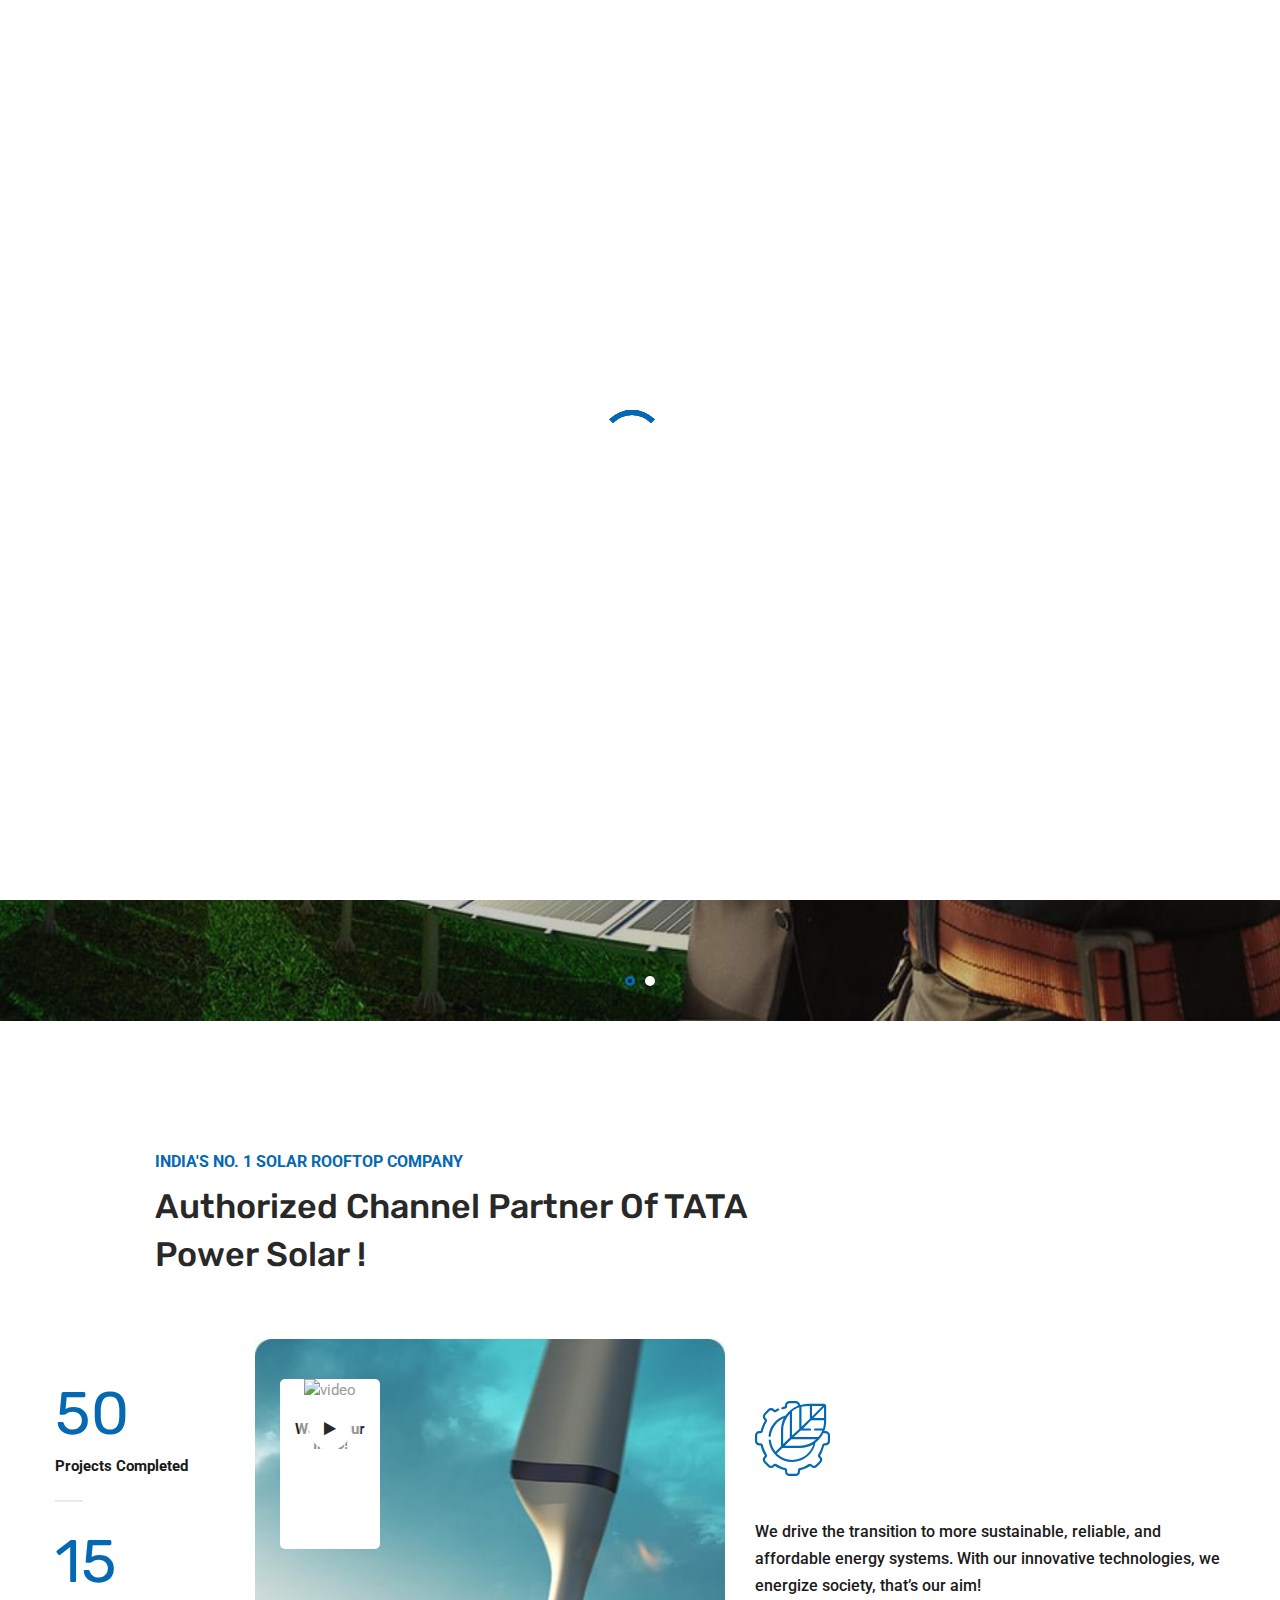
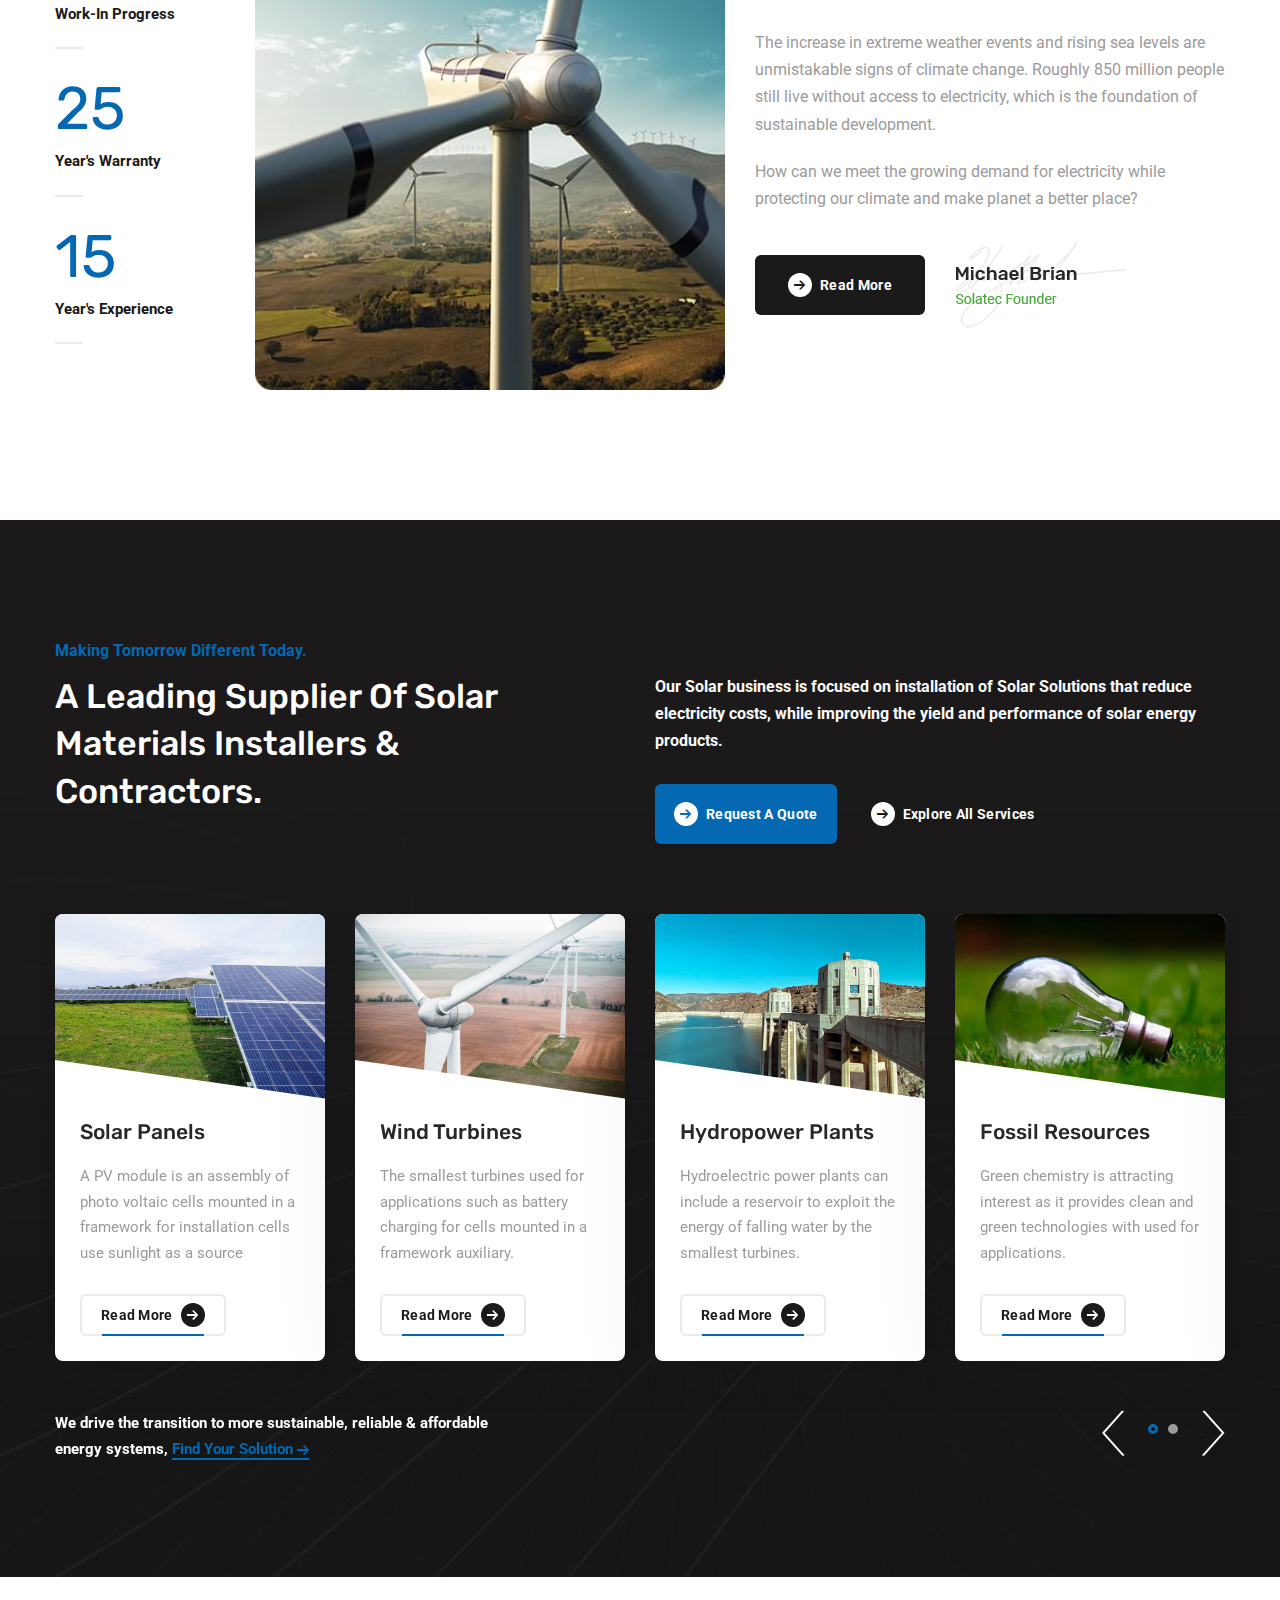
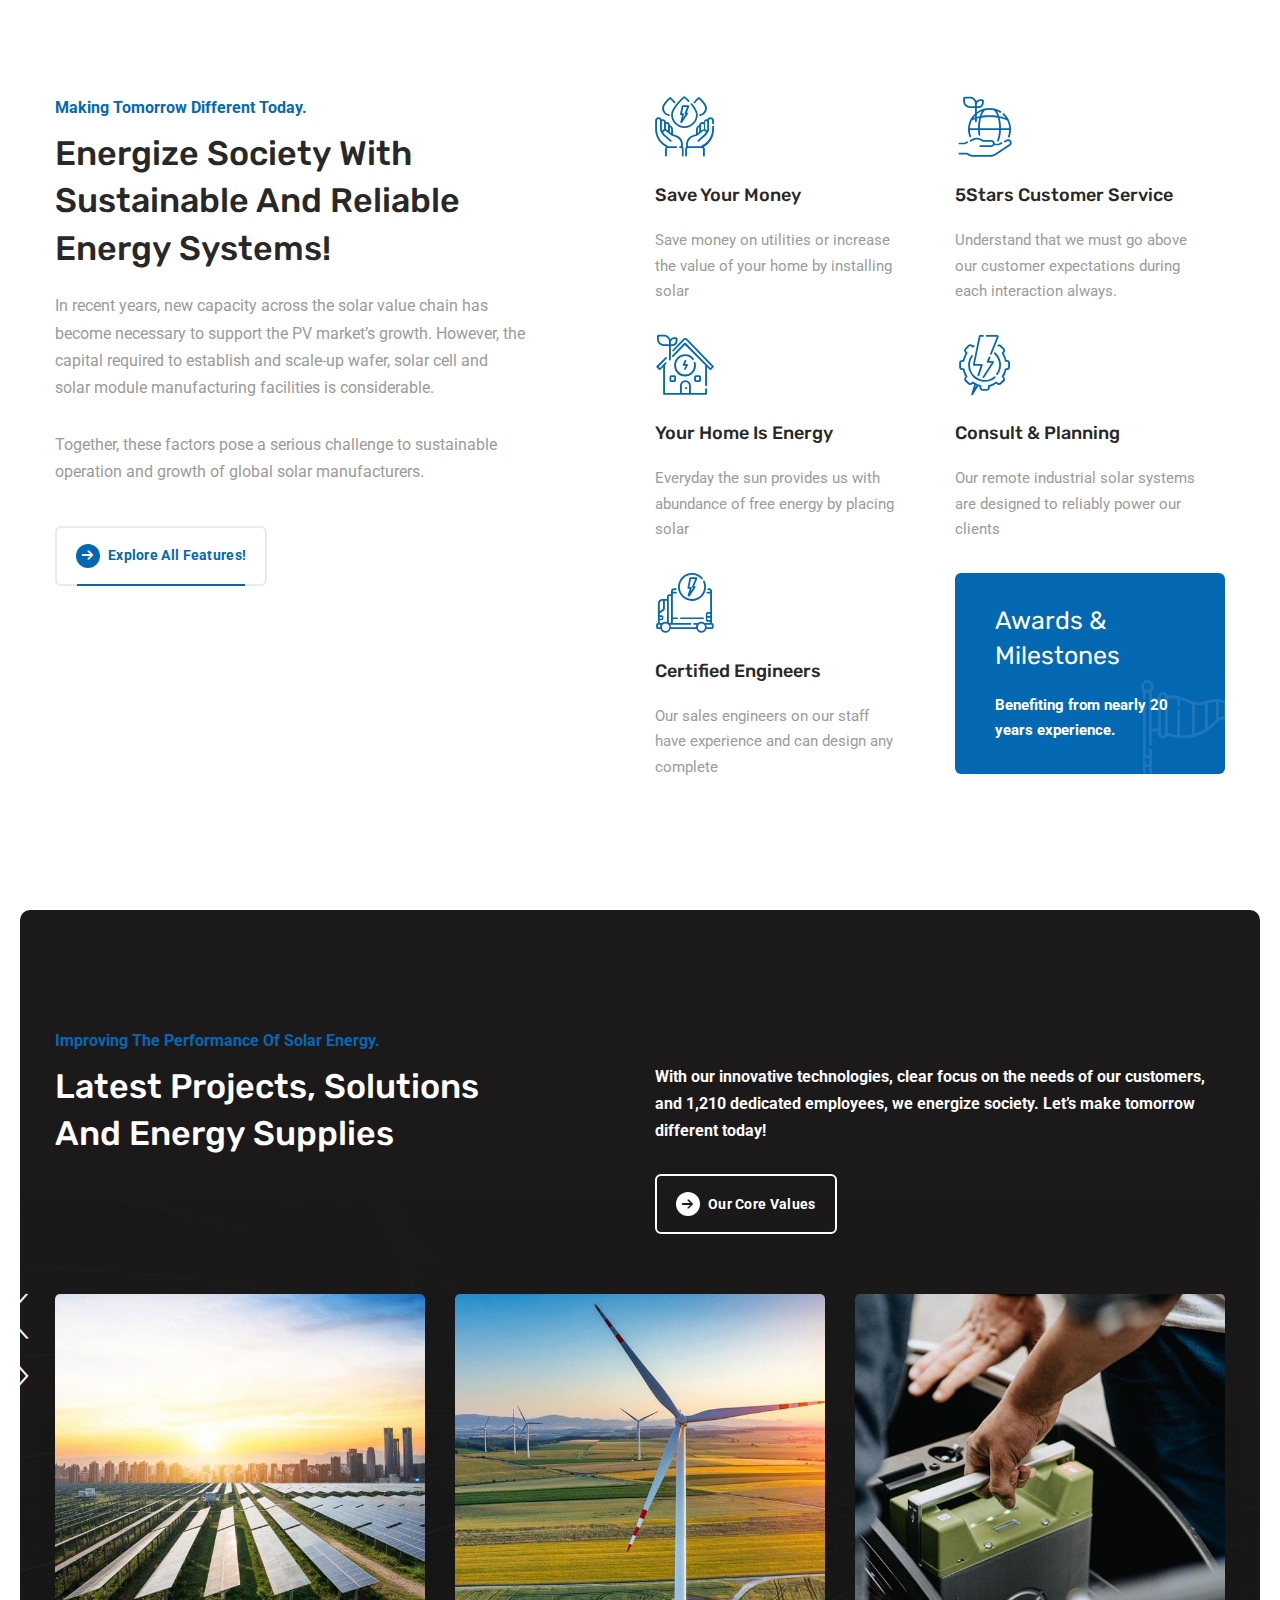
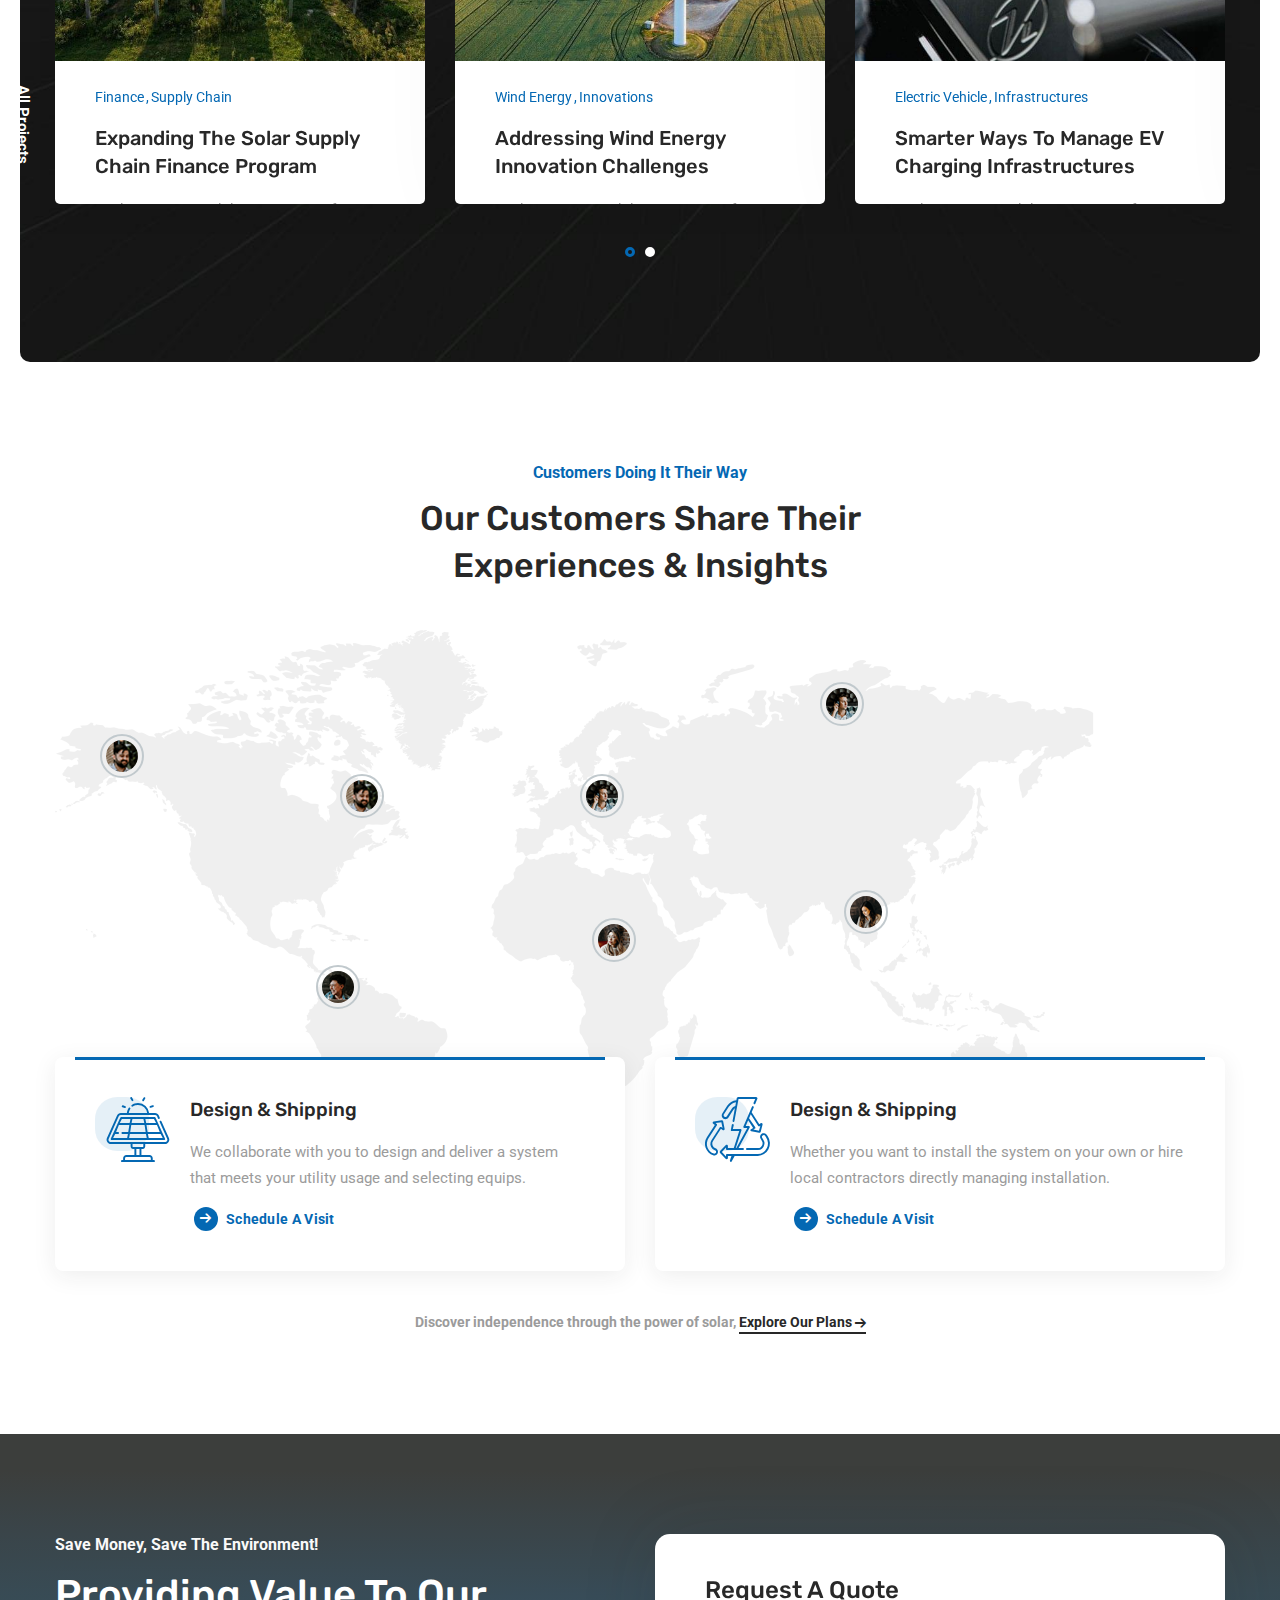
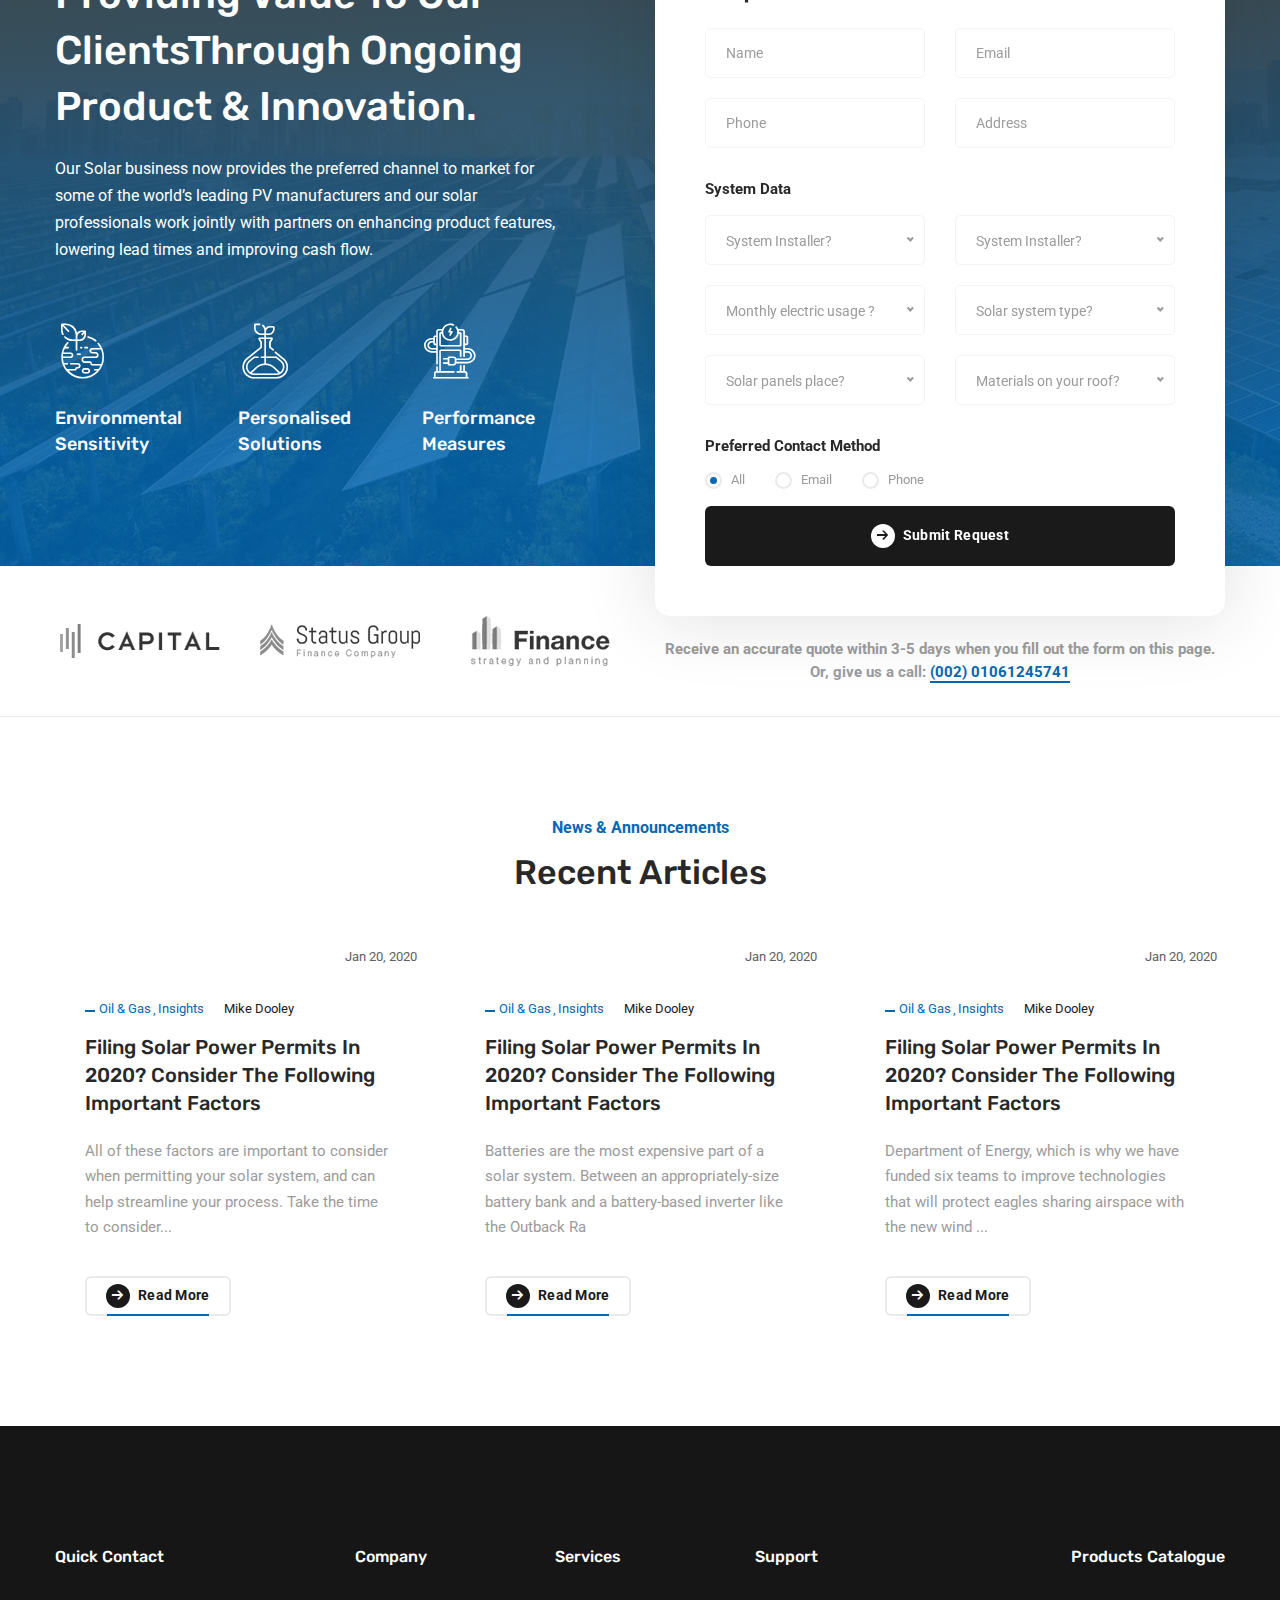
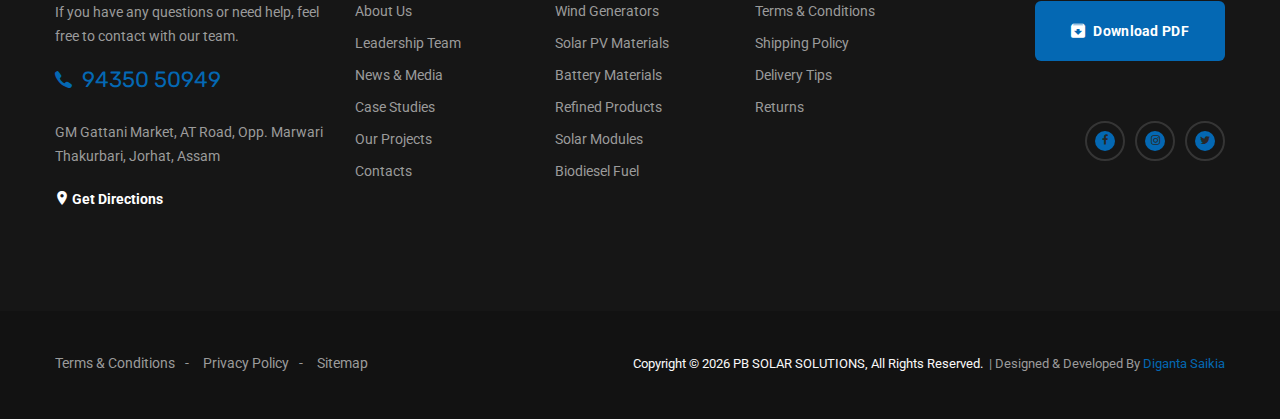
==== commit 1d7e6040: "update 6" ====
--- a/index.html
+++ b/index.html
@@ -335,10 +335,11 @@
                     </div>
                     <div class="col-sm-12 col-md-12 col-lg-5">
                         <div class="video-banner-layout2">
-                            <img src="App_Themes/assets/images/about/1.jpg" alt="about" class="w-100">
+                            <img src="App_Themes/assets/images/about/1.jpg" alt="about" class="w-100" />
                             <div class="video-has-img">
-                                <img src="App_Themes/assets/images/video/1.jpg" alt="video">
-                                <a class="video__btn video__btn-white popup-video" href="https://www.youtube.com/watch?v=nrJtHemSPW4">
+                                <img src=""
+                                <img src="App_Themes/" alt="video" />
+                                <a class="video__btn video__btn-white popup-video" href="https://www.youtube.com/watch?v=QU7cvqNrQB4">
                                     <div class="video__player">
                                         <i class="fa fa-play"></i>
                                     </div>
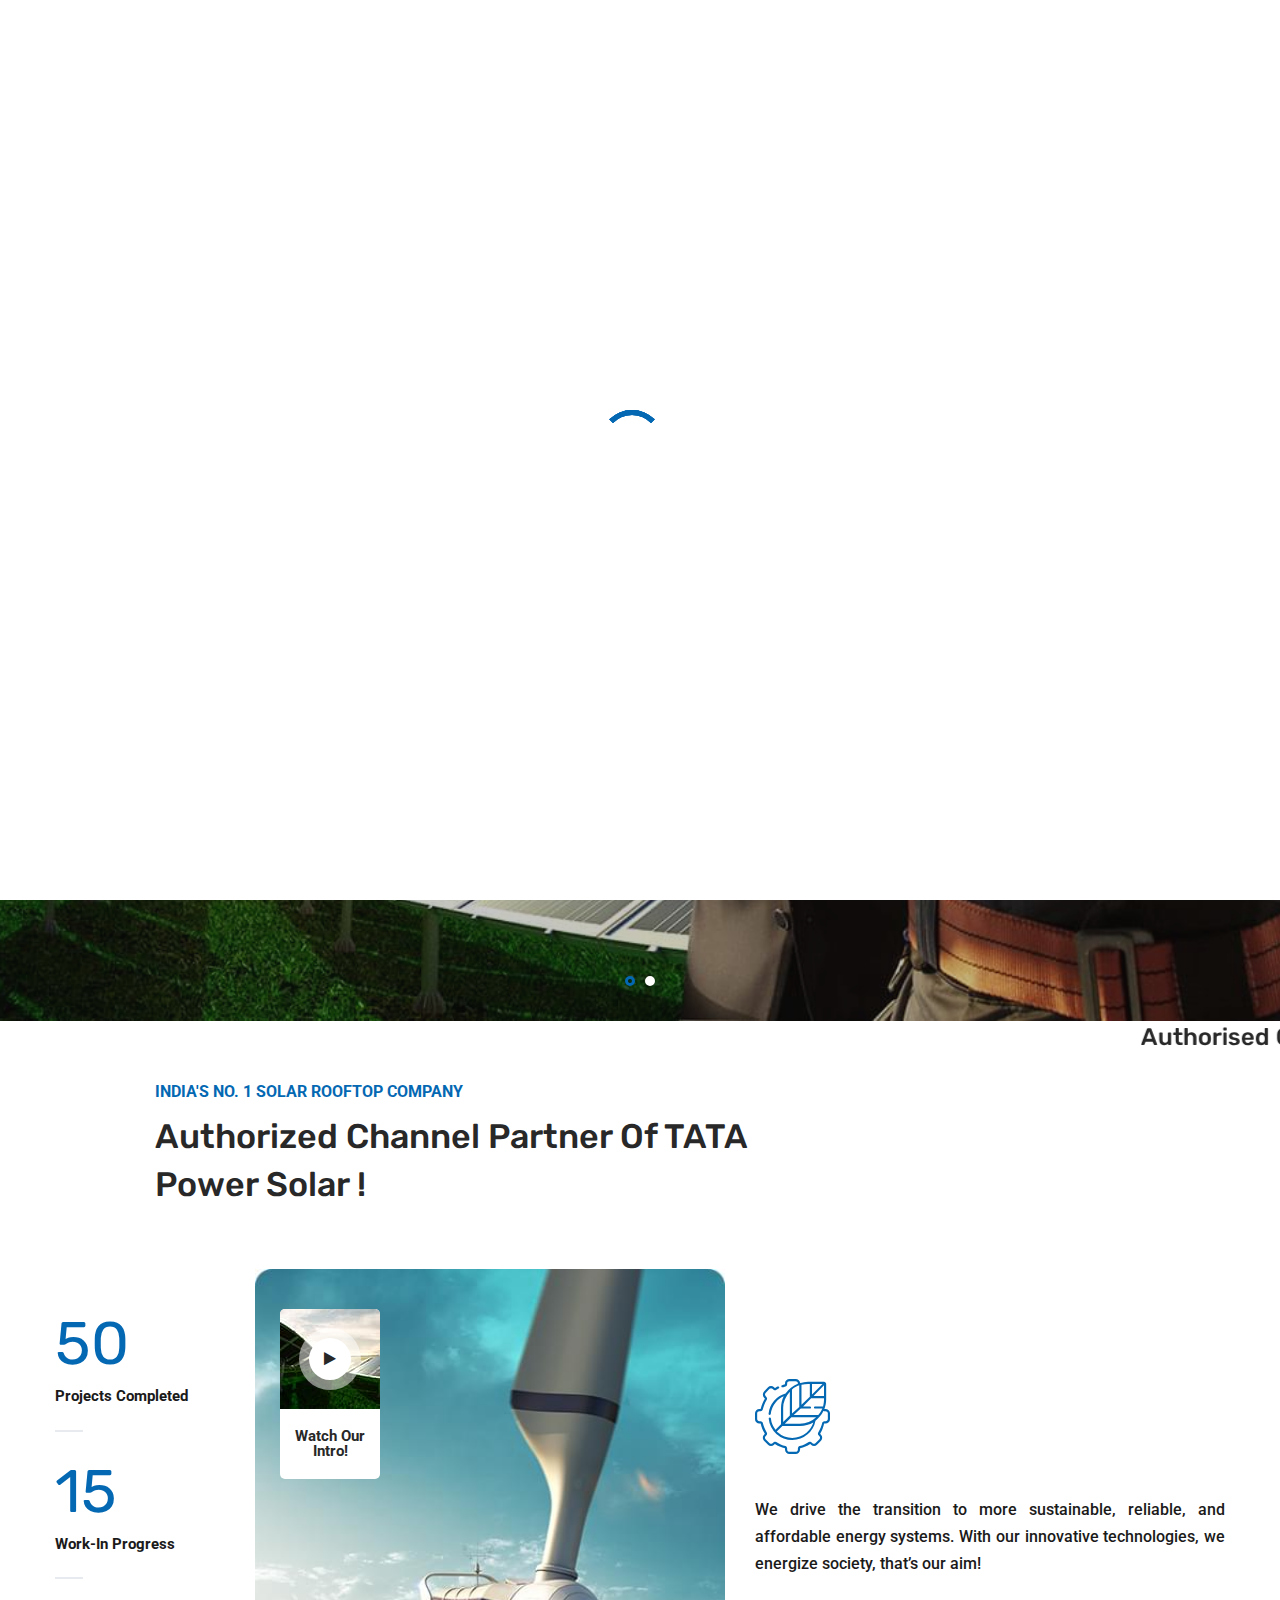
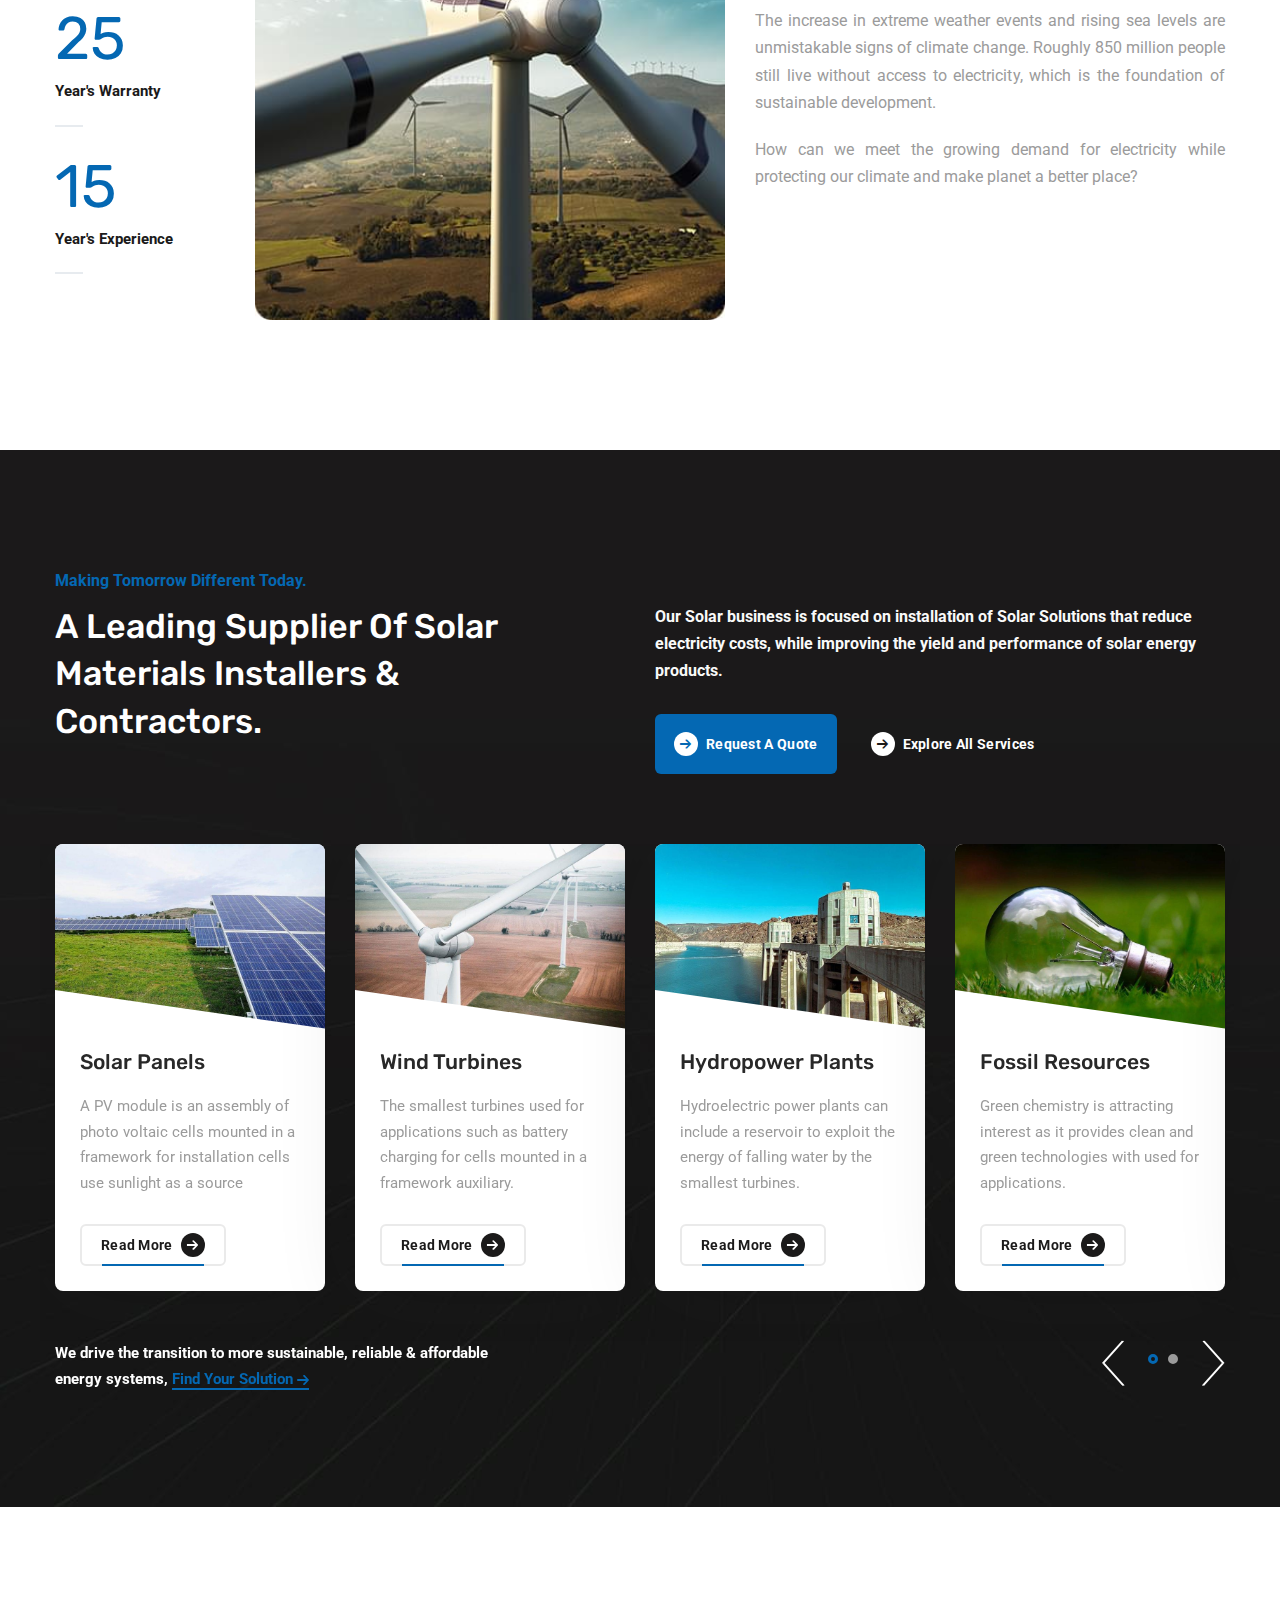
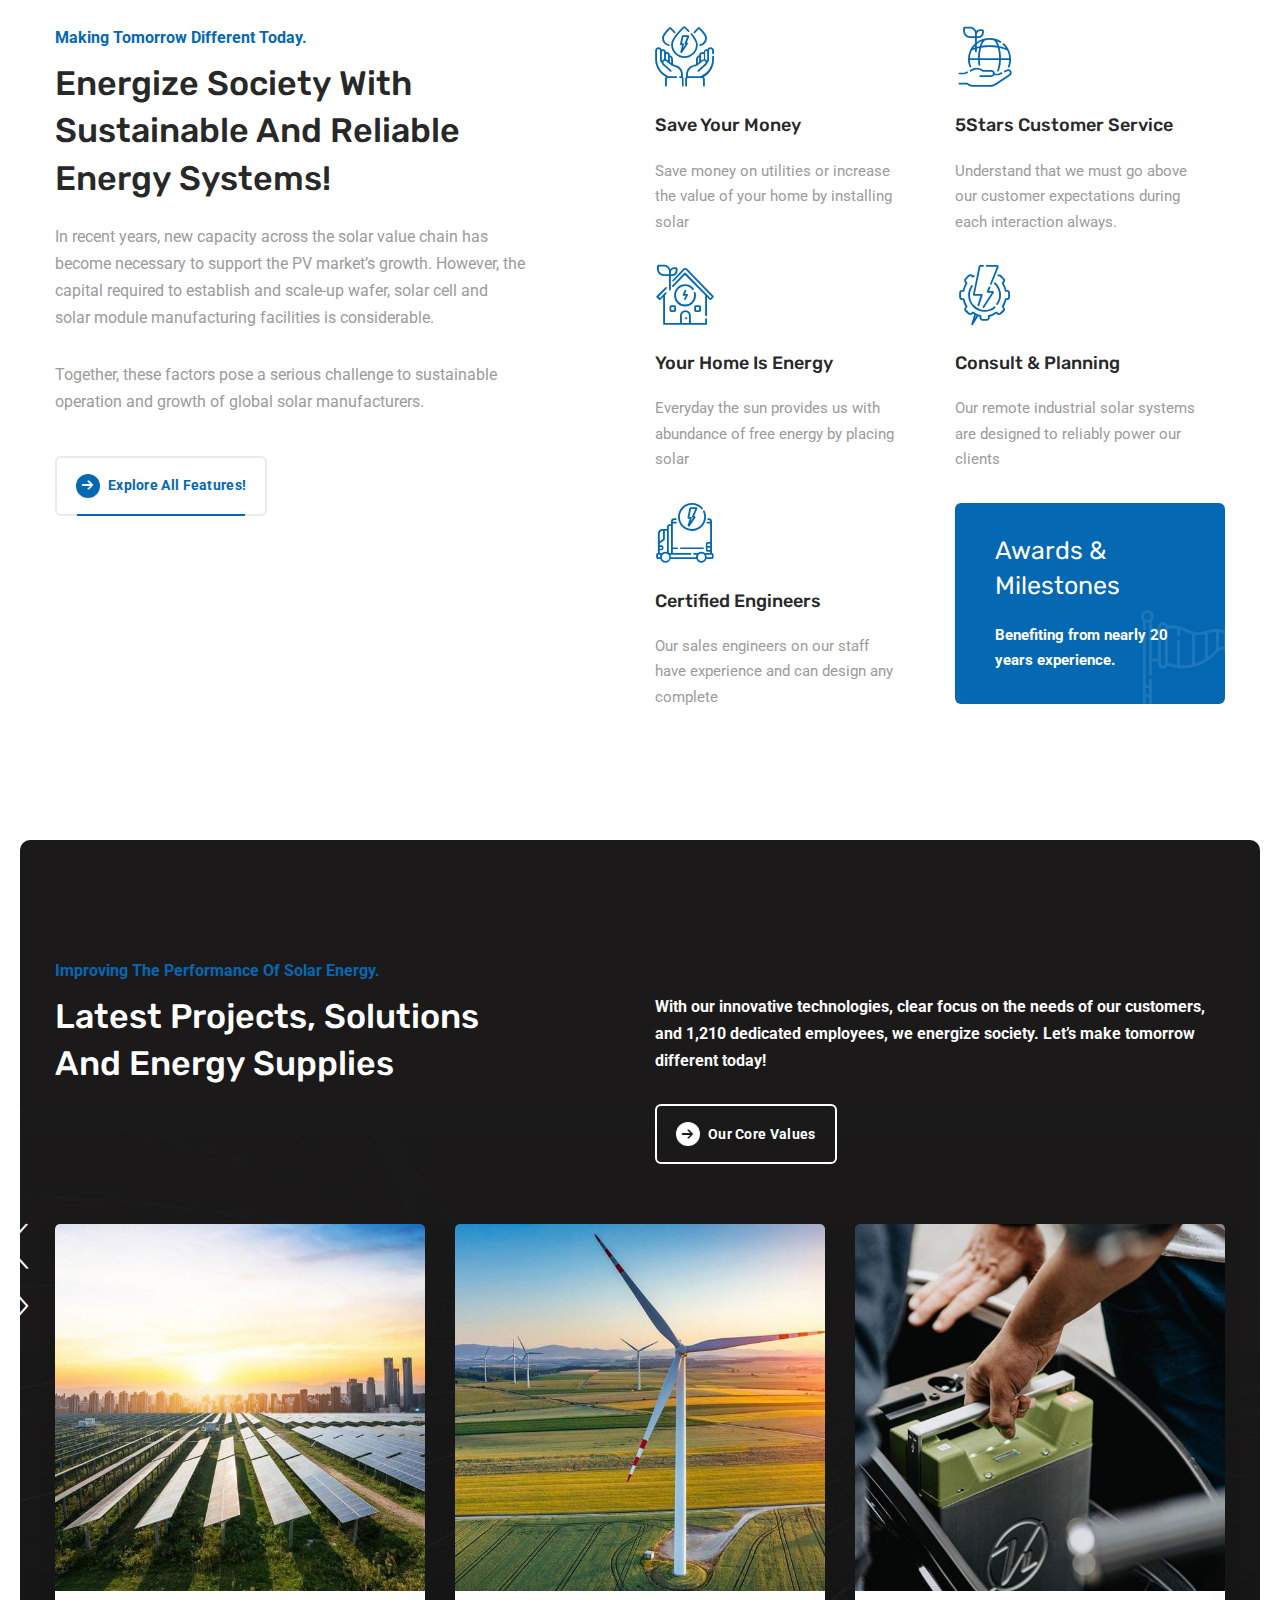
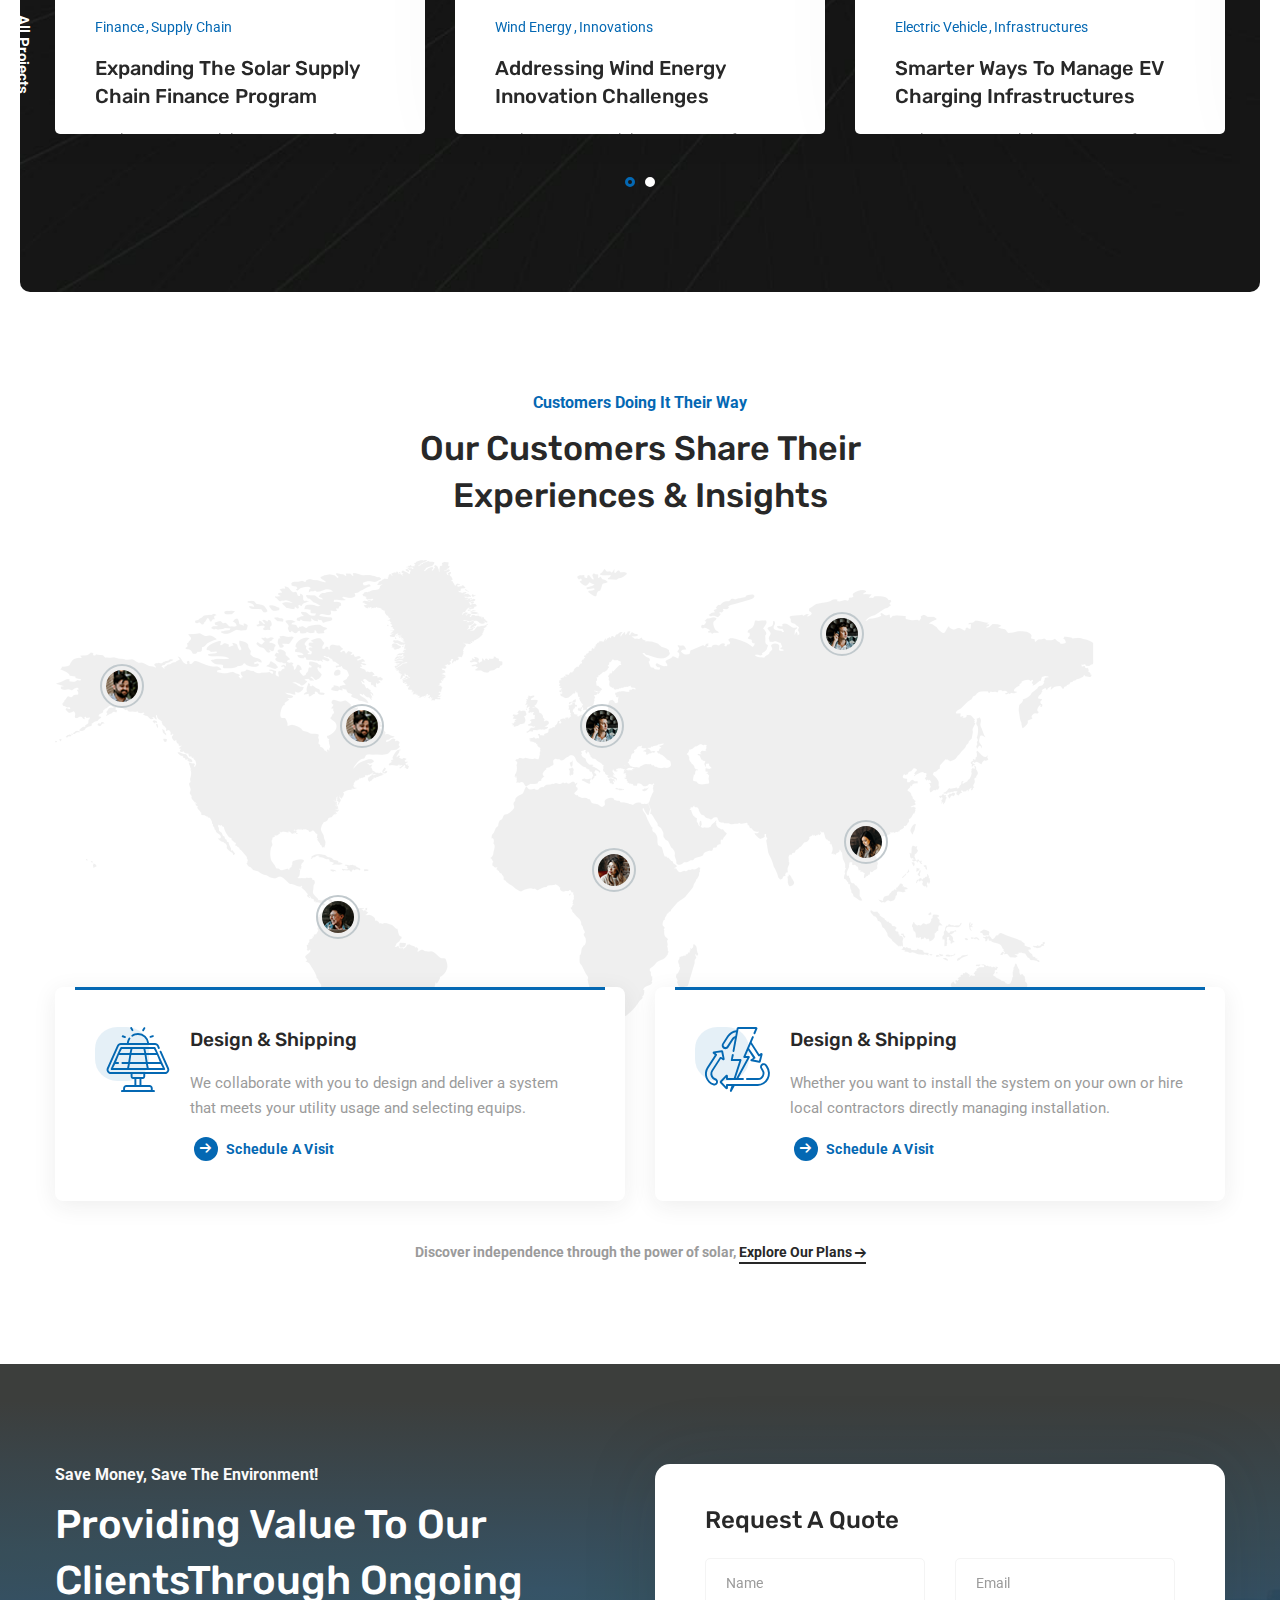
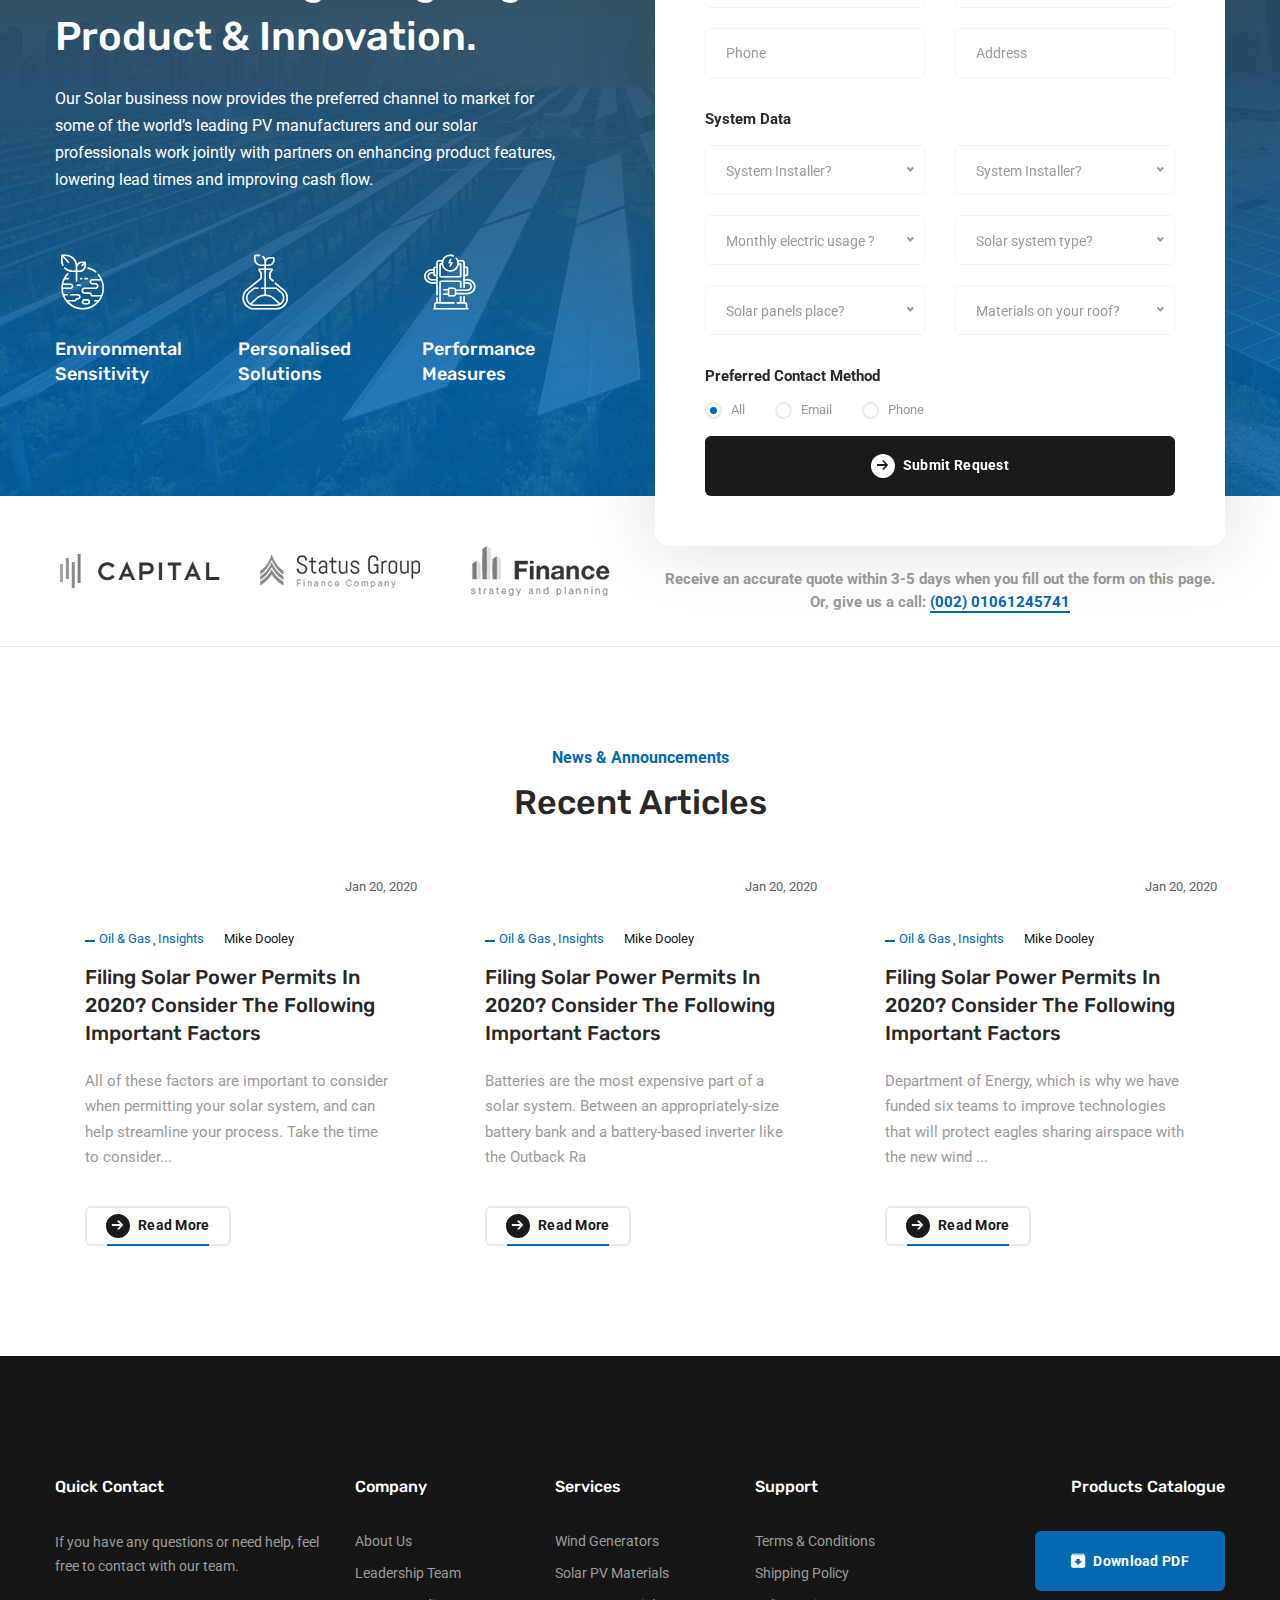
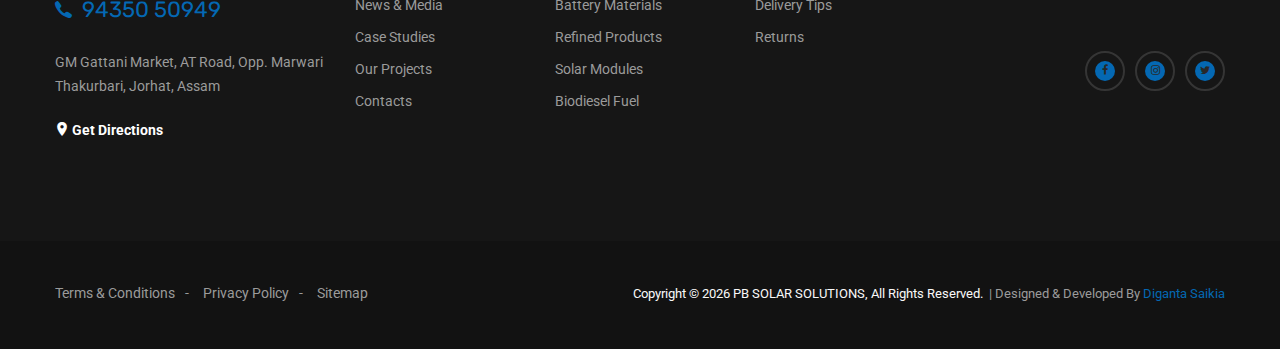
==== commit 95f9e0b7: "Update7" ====
--- a/index.html
+++ b/index.html
@@ -30,9 +30,9 @@
                                         <a href="#">Email: <span class="__cf_email__" data-cfemail="7724181b16031214374018051818115914181a">[email&#160;protected]</span></a>
                                     </li>
                                     <!--<li>
-                                        <i class="icon-clock"></i>
-                                        <a href="contact-us.html">Mon - Fri: 8:00 am - 7:00 pm</a>
-                                    </li>-->
+                                    <i class="icon-clock"></i>
+                                    <a href="contact-us.html">Mon - Fri: 8:00 am - 7:00 pm</a>
+                                </li>-->
                                     <li>
                                         <i class="icon-location color-primary"></i>
                                         <a href="#" class="color-primary">Get Directions</a>
@@ -48,7 +48,7 @@
                                         <li><a href="#"><i class="fa fa-instagram"></i></a></li>
                                         <li><a href="#"><i class="fa fa-twitter"></i></a></li>
                                     </ul><!-- /.social-icons -->
-                                    <!-- 
+                                    <!--
                                     <div class="dropdown lang-dropdown">
                                         <button class="dropdown-toggle lang-dropdown-toggle" id="langDropdown" data-toggle="dropdown">
                                             <img src="App_Themes/assets/images/flags/en.png" alt="en" /><span>English</span>
@@ -82,17 +82,17 @@
                             <li class="nav__item has-dropdown">
                                 <a href="index.html" class="nav__item-link active">Home</a>
                                 <!--<button class="dropdown-toggle" data-toggle="dropdown"></button>
-                                <ul class="dropdown-menu">
-                                    <li class="nav__item">
-                                        <a href="index.html" class="nav__item-link">Home Main</a>
-                                    </li>
-                                    <li class="nav__item">
-                                        <a href="home-modern.html" class="nav__item-link">Home Modern</a>
-                                    </li>
-                                    <li class="nav__item">
-                                        <a href="home-classic.html" class="nav__item-link">Home Classic</a>
-                                    </li>
-                                </ul>-->
+                            <ul class="dropdown-menu">
+                                <li class="nav__item">
+                                    <a href="index.html" class="nav__item-link">Home Main</a>
+                                </li>
+                                <li class="nav__item">
+                                    <a href="home-modern.html" class="nav__item-link">Home Modern</a>
+                                </li>
+                                <li class="nav__item">
+                                    <a href="home-classic.html" class="nav__item-link">Home Classic</a>
+                                </li>
+                            </ul>-->
                             </li>
                             <li class="nav__item has-dropdown">
                                 <a href="about-us.html" class="nav__item-link">Company</a>
@@ -105,26 +105,26 @@
                                         <a href="portfolio.html" class="nav__item-link">Portfolio</a>
                                     </li>
                                     <!--<li class="nav__item">
-                                        <a href="team.html" class="nav__item-link">Leadership Team</a>
-                                    </li>
-                                    <li class="nav__item">
-                                        <a href="awards.html" class="nav__item-link">Awards & Recognition</a>
-                                    </li>
-                                    <li class="nav__item">
-                                        <a href="pricing.html" class="nav__item-link">Pricing & Plans</a>
-                                    </li>
-                                    <li class="nav__item">
-                                        <a href="faqs.html" class="nav__item-link">Help & FAQs</a>
-                                    </li>
-                                    <li class="nav__item">
-                                        <a href="gallery.html" class="nav__item-link">Our Gallery</a>
-                                    </li>
-                                    <li class="nav__item">
-                                        <a href="careers.html" class="nav__item-link">Careers</a>
-                                    </li>
-                                    <li class="nav__item">
-                                        <a href="shop.html" class="nav__item-link">Shop</a>
-                                    </li>-->
+                                    <a href="team.html" class="nav__item-link">Leadership Team</a>
+                                </li>
+                                <li class="nav__item">
+                                    <a href="awards.html" class="nav__item-link">Awards & Recognition</a>
+                                </li>
+                                <li class="nav__item">
+                                    <a href="pricing.html" class="nav__item-link">Pricing & Plans</a>
+                                </li>
+                                <li class="nav__item">
+                                    <a href="faqs.html" class="nav__item-link">Help & FAQs</a>
+                                </li>
+                                <li class="nav__item">
+                                    <a href="gallery.html" class="nav__item-link">Our Gallery</a>
+                                </li>
+                                <li class="nav__item">
+                                    <a href="careers.html" class="nav__item-link">Careers</a>
+                                </li>
+                                <li class="nav__item">
+                                    <a href="shop.html" class="nav__item-link">Shop</a>
+                                </li>-->
                                 </ul>
                             </li>
                             <li class="nav__item has-dropdown">
@@ -137,27 +137,27 @@
                                         </a>
                                     </li>
                                     <!--<li class="nav__item">
-                                        <a href="#" class="nav__item-link">
-                                            Domestic
-                                        </a>
-                                    </li>-->
+                                    <a href="#" class="nav__item-link">
+                                        Domestic
+                                    </a>
+                                </li>-->
                                     <!--<li class="nav__item">
-                                        <a href="services-single-service.html" class="nav__item-link">
-                                            Battery
-                                            Materials
-                                        </a>
-                                    </li>
-                                    <li class="nav__item">
-                                        <a href="services-single-service.html" class="nav__item-link">
-                                            Refined
-                                            Products
-                                        </a>
-                                    <li class="nav__item">
-                                        <a href="services-single-service.html" class="nav__item-link">Solar Modules</a>
-                                    </li>
-                                    <li class="nav__item">
-                                        <a href="services-single-service.html" class="nav__item-link">Biodiesel Fuel</a>
-                                    </li>-->
+                                    <a href="services-single-service.html" class="nav__item-link">
+                                        Battery
+                                        Materials
+                                    </a>
+                                </li>
+                                <li class="nav__item">
+                                    <a href="services-single-service.html" class="nav__item-link">
+                                        Refined
+                                        Products
+                                    </a>
+                                <li class="nav__item">
+                                    <a href="services-single-service.html" class="nav__item-link">Solar Modules</a>
+                                </li>
+                                <li class="nav__item">
+                                    <a href="services-single-service.html" class="nav__item-link">Biodiesel Fuel</a>
+                                </li>-->
                                 </ul>
                             </li>
                             <li class="nav__item has-dropdown">
@@ -169,28 +169,28 @@
                                         <a href="projects-standard.html" class="nav__item-link">Commercial &amp; Industrial Solution</a>
                                     </li>
                                     <!--<li class="nav__item">
-                                        <a href="projects-modern.html" class="nav__item-link">projects Modern</a>
-                                    </li>
-                                    <li class="nav__item">
-                                        <a href="projects-single-project.html" class="nav__item-link">
-                                            projects
-                                            single
-                                        </a>
-                                    </li>-->
+                                    <a href="projects-modern.html" class="nav__item-link">projects Modern</a>
+                                </li>
+                                <li class="nav__item">
+                                    <a href="projects-single-project.html" class="nav__item-link">
+                                        projects
+                                        single
+                                    </a>
+                                </li>-->
                                 </ul>
                             </li>
                             <!--<li class="nav__item has-dropdown">
-                                <a href="blog.html" class="nav__item-link">News</a>
-                                <button class="dropdown-toggle" data-toggle="dropdown"></button>
-                                <ul class="dropdown-menu">
-                                    <li class="nav__item">
-                                        <a href="blog.html" class="nav__item-link">Blog Grid</a>
-                                    </li>
-                                    <li class="nav__item">
-                                        <a href="blog-single-post.html" class="nav__item-link">Single Blog Post</a>
-                                    </li>
-                                </ul>
-                            </li>-->
+                            <a href="blog.html" class="nav__item-link">News</a>
+                            <button class="dropdown-toggle" data-toggle="dropdown"></button>
+                            <ul class="dropdown-menu">
+                                <li class="nav__item">
+                                    <a href="blog.html" class="nav__item-link">Blog Grid</a>
+                                </li>
+                                <li class="nav__item">
+                                    <a href="blog-single-post.html" class="nav__item-link">Single Blog Post</a>
+                                </li>
+                            </ul>
+                        </li>-->
                             <li class="nav__item">
                                 <a href="contactus.html" class="nav__item-link">Contact Us</a>
                             </li>
@@ -203,41 +203,41 @@
                     </div>
                     <ul class="navbar-actions d-none d-xl-flex align-items-center list-unstyled mb-0">
                         <!--<li>
-                            <a href="#" class="action__btn action__btn-cart">
-                                <i class="icon-cart"></i><span class="cart__counter">3</span>
-                            </a>
-                            <div class="cart-minipopup">
-                                <ul class="list-unstyled">
-                                    <li class="cart-item">
-                                        <div class="cart__img">
-                                            <img src="App_Themes/assets/images/products/1.jpg" />
-                                        </div>
-                                        <div class="cart__content">
-                                            <a class="cart__title" href="shop-single.html">Pentair Controller</a>
-                                            <span class="cart__price">$ 323.00</span>
-                                            <button class="cart__delete">&times;</button>
-                                        </div>
-                                    </li>
-                                    <li class="cart-item">
-                                        <div class="cart__img"><img src="assets/images/products/2.jpg" alt="thumb"></div>
-                                        <div class="cart__content">
-                                            <a class="cart__title" href="shop-single.html">Solar Royal</a>
-                                            <span class="cart__price">$ 259.00</span>
-                                            <button class="cart__delete">&times;</button>
-                                        </div>
-                                    </li>
-                                </ul>
-                                <div class="cart-total">
-                                    <span>Total:</span>
-                                    <span>$582.00</span>
-                                </div>
-                                <a href="cart.html" class="btn btn__primary btn__block">View Cart</a>
-                            </div>
-                        </li>-->
+                        <a href="#" class="action__btn action__btn-cart">
+                            <i class="icon-cart"></i><span class="cart__counter">3</span>
+                        </a>
+                        <div class="cart-minipopup">
+                            <ul class="list-unstyled">
+                                <li class="cart-item">
+                                    <div class="cart__img">
+                                        <img src="App_Themes/assets/images/products/1.jpg" />
+                                    </div>
+                                    <div class="cart__content">
+                                        <a class="cart__title" href="shop-single.html">Pentair Controller</a>
+                                        <span class="cart__price">$ 323.00</span>
+                                        <button class="cart__delete">&times;</button>
+                                    </div>
+                                </li>
+                                <li class="cart-item">
+                                    <div class="cart__img"><img src="assets/images/products/2.jpg" alt="thumb"></div>
+                                    <div class="cart__content">
+                                        <a class="cart__title" href="shop-single.html">Solar Royal</a>
+                                        <span class="cart__price">$ 259.00</span>
+                                        <button class="cart__delete">&times;</button>
+                                    </div>
+                                </li>
+                            </ul>
+                            <div class="cart-total">
+                                <span>Total:</span>
+                                <span>$582.00</span>
+                            </div>
+                            <a href="cart.html" class="btn btn__primary btn__block">View Cart</a>
+                        </div>
+                    </li>-->
                         <li>
                             <!--<a class="navbar-brand" href="index.html">
-                                <img src="App_Themes/assets/images/logo/logo.png" class="logo" alt="logo" />
-                            </a>-->
+                            <img src="App_Themes/assets/images/logo/logo.png" class="logo" alt="logo" />
+                        </a>-->
                             <a href="request-quote.html" class="">
                                 <!--<img src="App_Themes/company/tata-solar-logo.png" />-->
                                 <!--<img src="App_Themes/company/tata-solar-logo.png" />-->
@@ -259,10 +259,10 @@
                         <div class="row">
                             <div class="col-sm-12 col-md-12 col-lg-12 col-xl-8">
                                 <div class="slide__body">
-                                    <span class="slide__subtitle">Complete Commercial, Residential & Industrial Solar Systems</span>
+                                    <span class="slide__subtitle">Complete Residential, Commercial & Industrial Solar Systems</span>
                                     <h2 class="slide__title">Give Your Home The Gift of Solar Energy</h2>
                                     <p class="slide__desc">
-                                        Unlock the benefits of the "PM SURYA GHAR MUFT BIJLI YOJANA" with TATA Power Solar.
+                                        Unlock the benefits of the "PM SURYA GHAR MUFT BIJLI YOJANA" with PB Solar Solutions.
                                     </p>
                                     <div class="d-flex">
                                         <a href="aboutus.html" class="btn btn__primary mr-30">
@@ -300,7 +300,10 @@
                 </div>
             </div>
         </section>
-        <section class="about-layout1 pt-130 pb-130">
+        <marquee scrollamount="10">
+            <h5> Authorised Channel Partner of TATA Power Solar. Registered Vendor of Assam Power Distribution Corporation Ltd.</h5>
+        </marquee>
+        <section class="about-layout1 pt-0 pb-130">
             <div class="container">
                 <div class="row">
                     <div class="col-sm-12 col-md-12 col-lg-7 offset-lg-1">
@@ -337,8 +340,7 @@
                         <div class="video-banner-layout2">
                             <img src="App_Themes/assets/images/about/1.jpg" alt="about" class="w-100" />
                             <div class="video-has-img">
-                                <img src=""
-                                <img src="App_Themes/" alt="video" />
+                                <img src="App_Themes/assets/images/video/1.jpg" alt="video" />
                                 <a class="video__btn video__btn-white popup-video" href="https://www.youtube.com/watch?v=QU7cvqNrQB4">
                                     <div class="video__player">
                                         <i class="fa fa-play"></i>
@@ -353,28 +355,28 @@
                             <div class="text__icon">
                                 <i class="icon-green-energy3"></i>
                             </div>
-                            <p class="heading__desc font-weight-medium color-secondary mb-30">
+                            <p class="heading__desc font-weight-medium color-secondary mb-30" style="text-align:justify";>
                                 We drive the transition to more
                                 sustainable, reliable, and affordable energy systems. With our innovative technologies, we energize
                                 society, that’s our aim!
                             </p>
-                            <p class="heading__desc mb-20">
+                            <p class="heading__desc mb-20" style="text-align:justify;">
                                 The increase in extreme weather events and rising sea levels are
                                 unmistakable
                                 signs of climate change. Roughly 850 million people still live without access to electricity, which is
                                 the foundation of sustainable development.
                             </p>
-                            <p class="heading__desc mb-20">
+                            <p class="heading__desc mb-20" style="text-align:justify";>
                                 How can we meet the growing demand for electricity while protecting our
                                 climate
                                 and make planet a better place?
                             </p>
-                            <div class="d-flex align-items-center mt-30">
+                            <!--<div class="d-flex align-items-center mt-30">
                                 <a href="services.html" class="btn btn__secondary mr-30">
                                     <i class="icon-arrow-right"></i> <span>Read More</span>
                                 </a>
                                 <img src="App_Themes/assets/images/about/singnture.png" alt="singnture">
-                            </div>
+                            </div>-->
                         </div>
                     </div>
                 </div>
@@ -531,8 +533,8 @@
             </div><!-- /.container -->
         </section><!-- /.services Layout 2 -->
         <!-- ======================
-        Features Layout 2
-        ========================= -->
+    Features Layout 2
+    ========================= -->
         <section class="features-layout2 pt-120">
             <div class="container">
                 <div class="row">
@@ -635,8 +637,8 @@
             </div><!-- /.container -->
         </section><!-- /.Features Layout 2 -->
         <!-- ======================
-        portfolio Layout 3
-         ========================= -->
+    portfolio Layout 3
+     ========================= -->
         <section class="portfolio-layout3 portfolio-carousel pt-120">
             <div class="bg-img"><img src="App_Themes/assets/images/backgrounds/5.jpg" alt="background"></div>
             <div class="container">
@@ -961,8 +963,8 @@
             </div>
         </section>
         <!-- ===========================
-          contact layout 2
-        ============================= -->
+      contact layout 2
+    ============================= -->
         <section class="contact-layout2 pb-0 bg-overlay bg-overlay-primary-gradient">
             <div class="bg-img"><img src="App_Themes/assets/images/banners/2.jpg" alt=""></div>
             <div class="container">
@@ -1144,8 +1146,8 @@
             </div><!-- /.container -->
         </section><!-- /.contact layout 2 -->
         <!-- =====================
-             Clients
-          ======================== -->
+         Clients
+      ======================== -->
         <section class="clients clients-layout2 border-bottom py-0">
             <div class="container">
                 <div class="row align-items-center">
@@ -1189,8 +1191,8 @@
             </div><!-- /.container -->
         </section><!-- /.clients -->
         <!-- ======================
-          Blog Grid
-        ========================= -->
+      Blog Grid
+    ========================= -->
         <section class="post-grid pb-60">
             <div class="container">
                 <div class="row">
@@ -1305,8 +1307,8 @@
             </div>
         </section>
         <!-- ========================
-          Footer
-        ========================== -->
+      Footer
+    ========================== -->
         <footer class="footer">
             <div class="footer-primary">
                 <div class="container">
@@ -1398,12 +1400,14 @@
                                 </ul>
                             </nav>
                             <p class="mb-0">
-                                <span class="color-gray">Copyright &copy;
-                                <script>
-                                    var currentYear = new Date().getFullYear()
-                                    document.write(currentYear)
-                                </script>
-                                PB SOLAR SOLUTIONS, All Rights Reserved.</span>
+                                <span class="color-gray">
+                                    Copyright &copy;
+                                    <script>
+                                        var currentYear = new Date().getFullYear()
+                                        document.write(currentYear)
+                                    </script>
+                                    PB SOLAR SOLUTIONS, All Rights Reserved.
+                                </span>
                                 &nbsp;|&nbsp;Designed &amp Developed By
                                 <a href="https://digantasaikia.github.io/me/">Diganta Saikia</a>
                             </p>
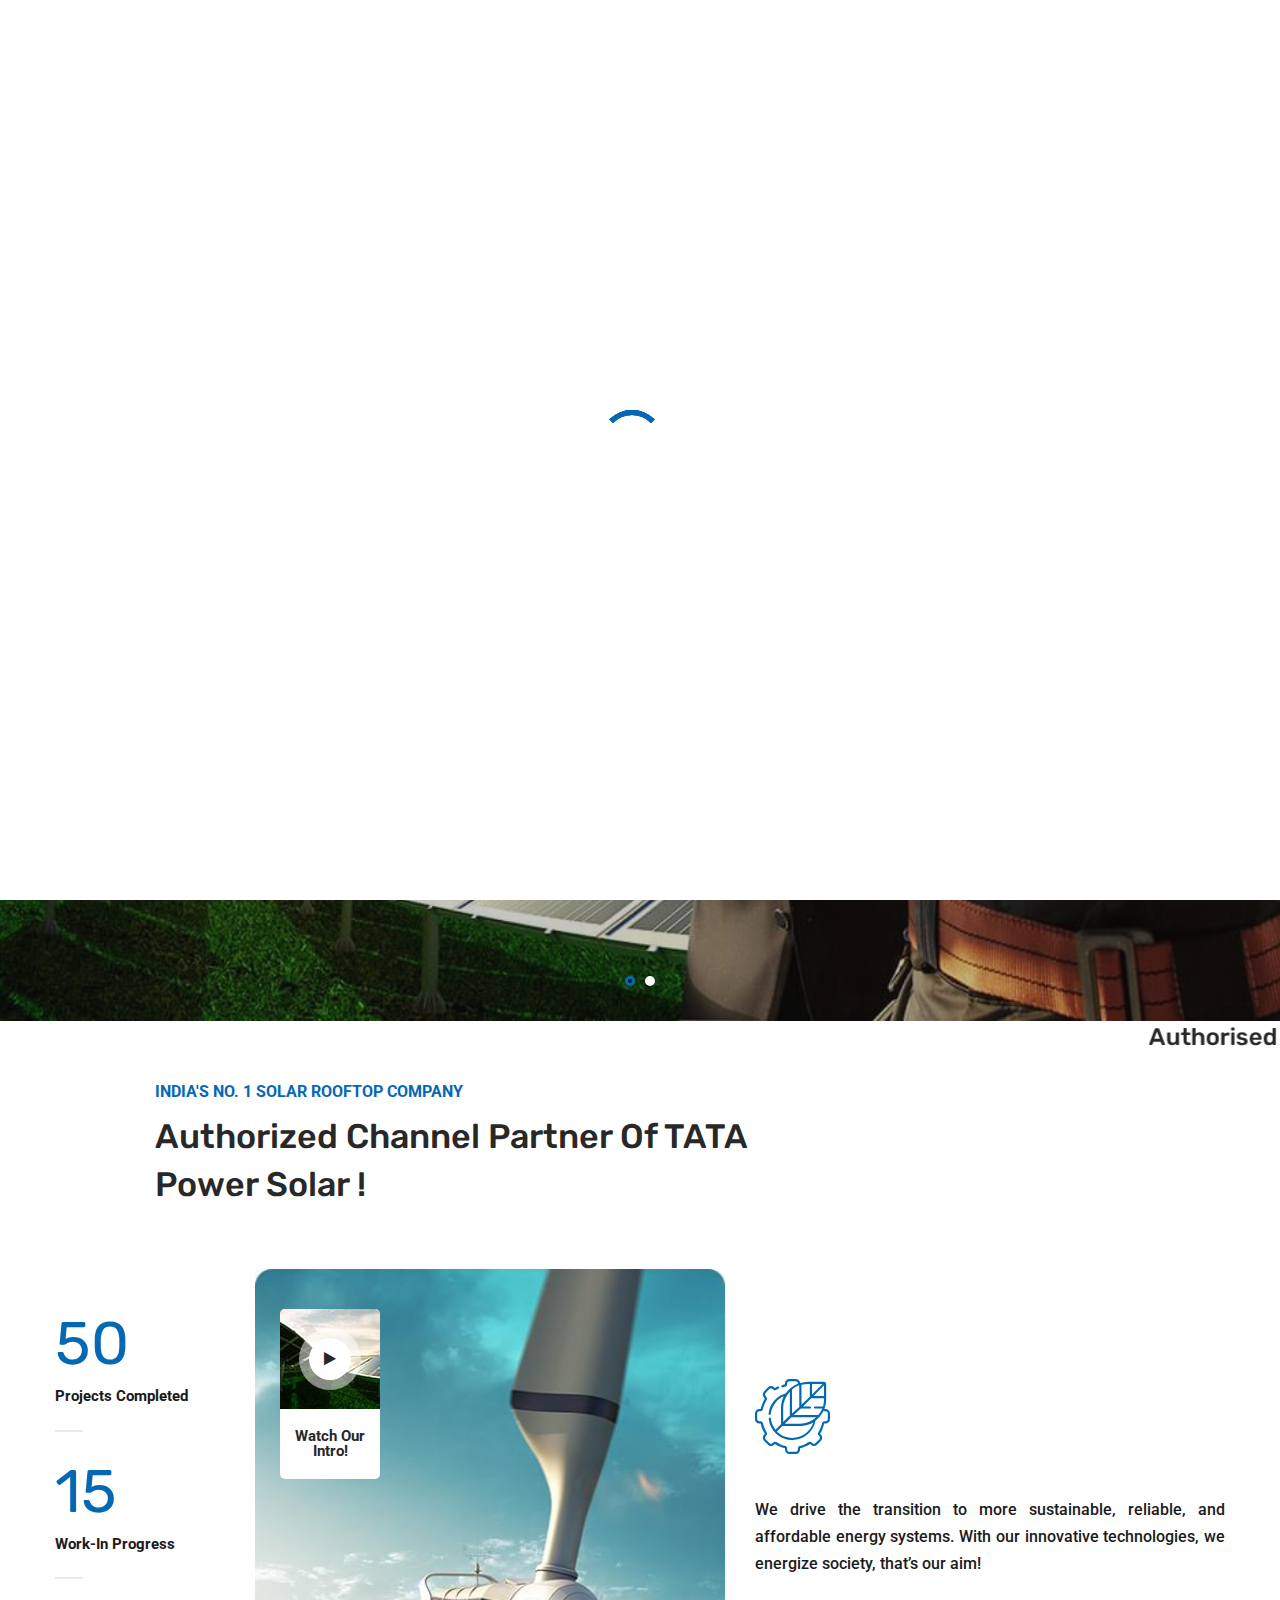
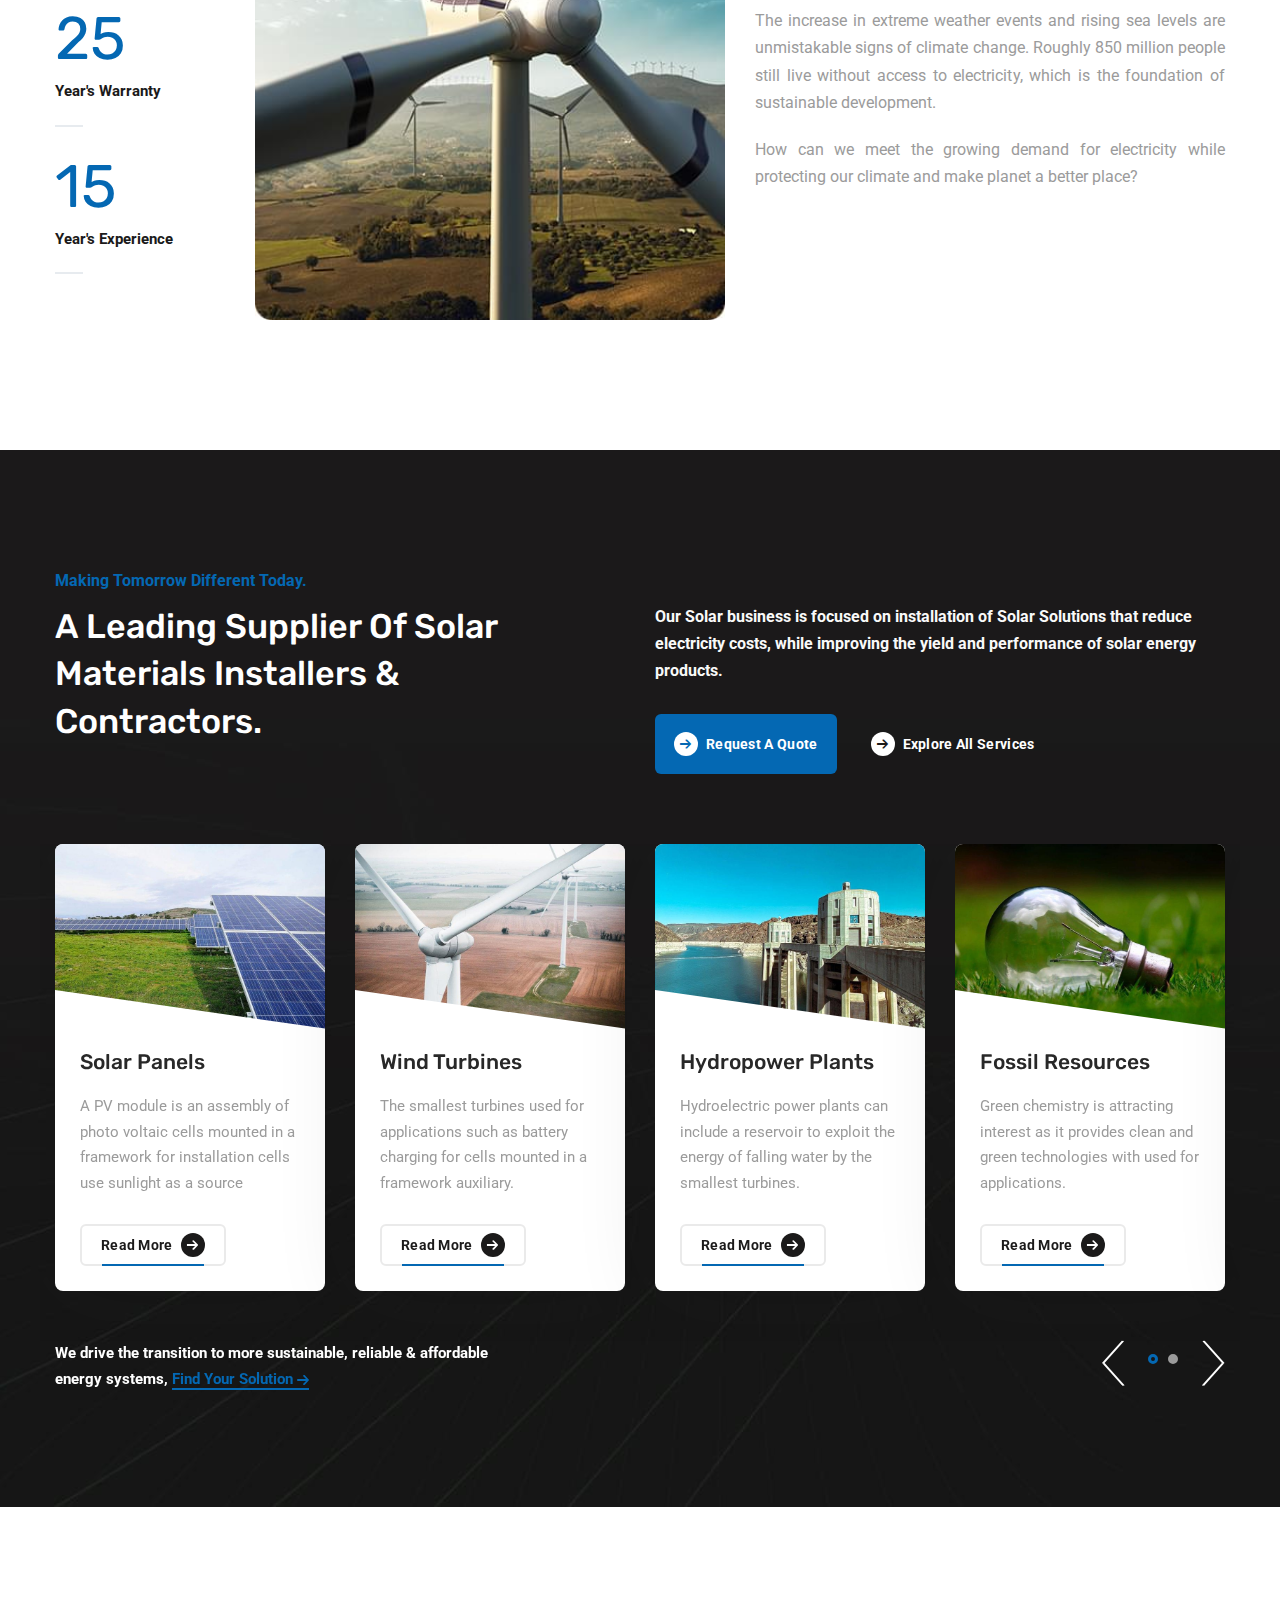
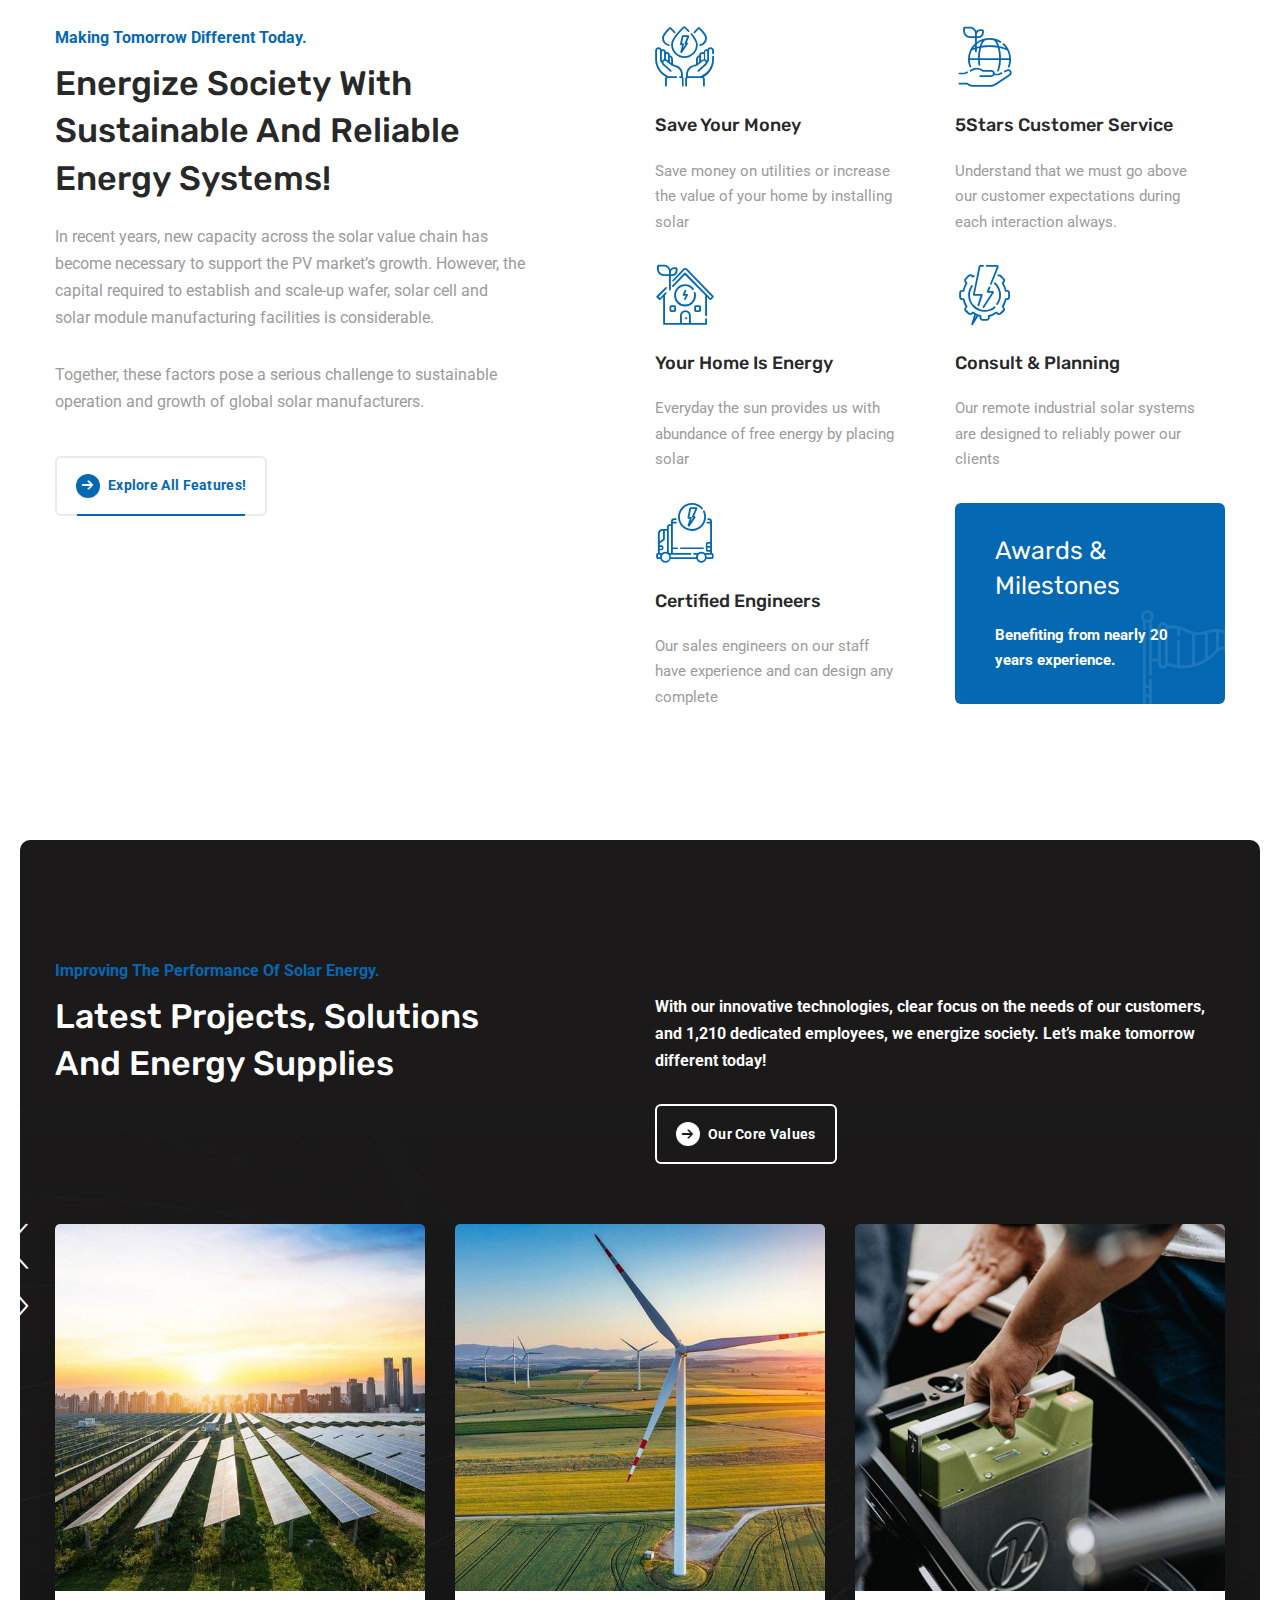
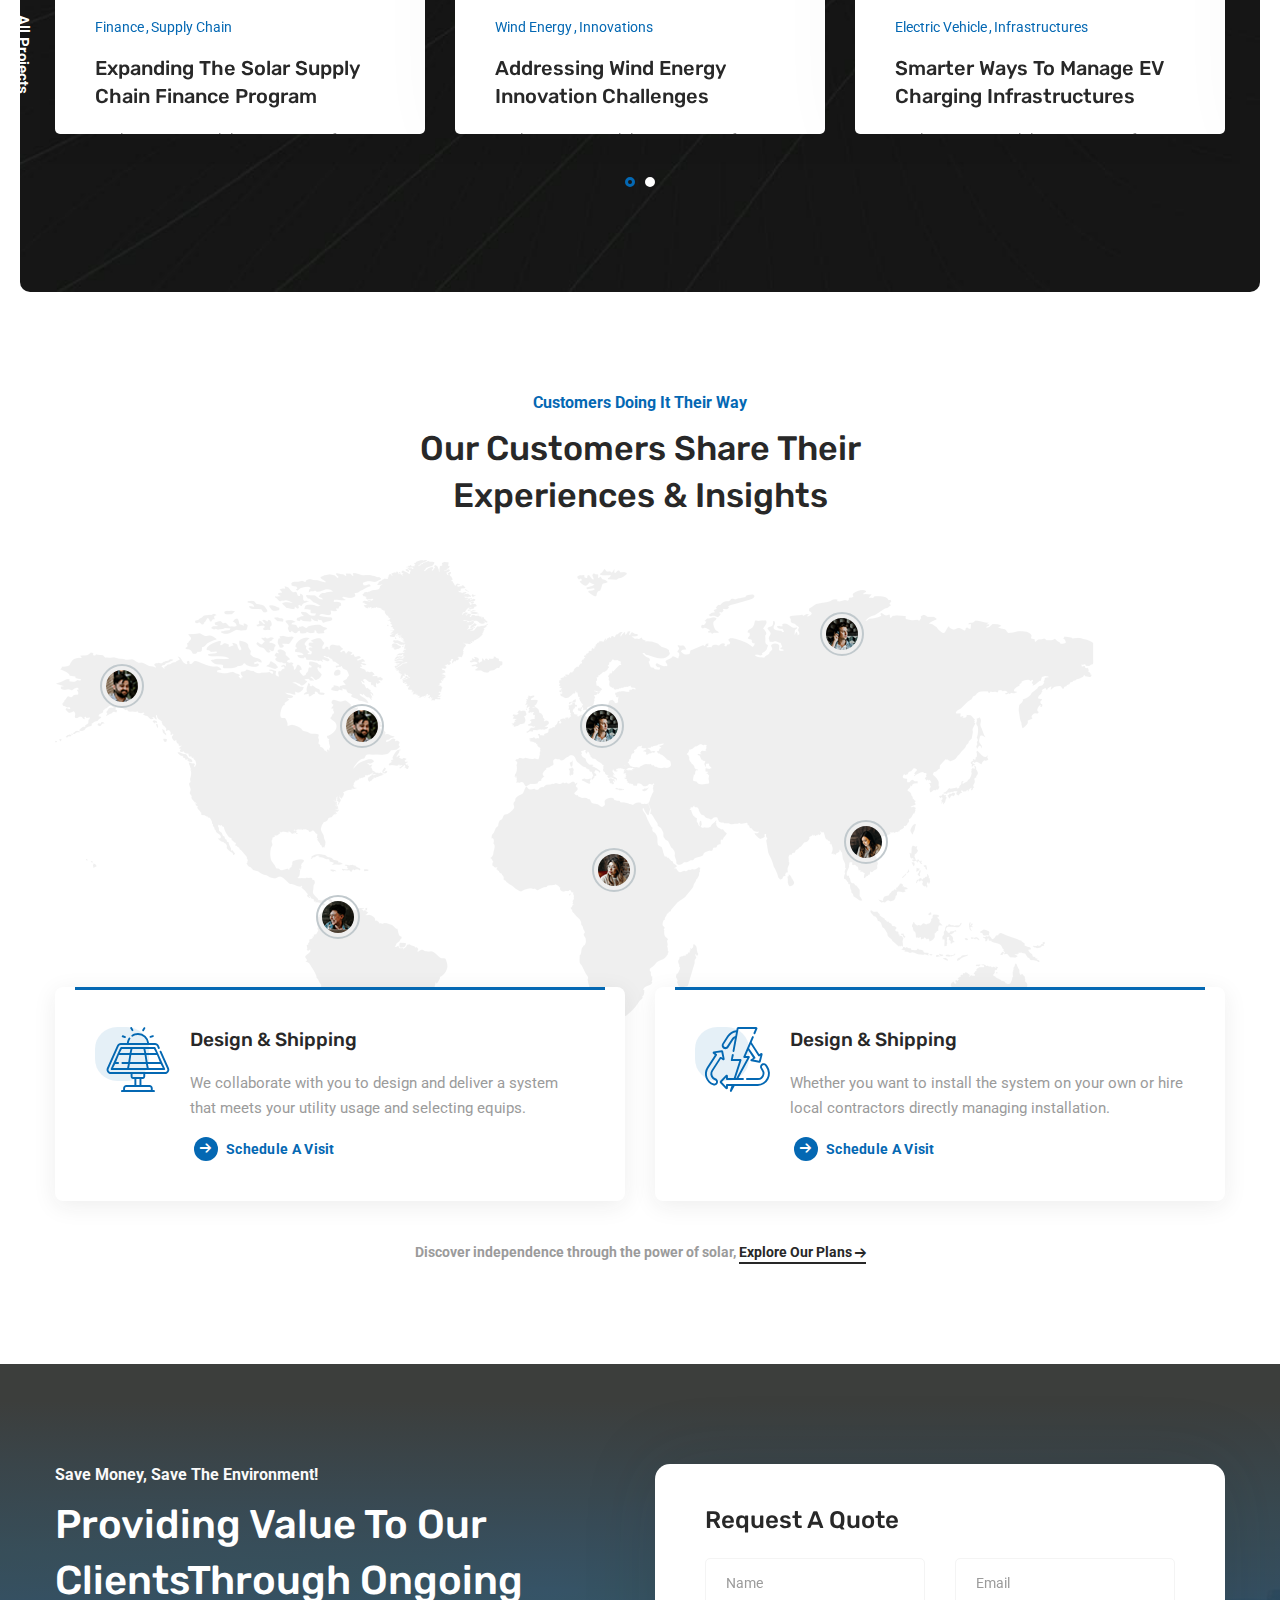
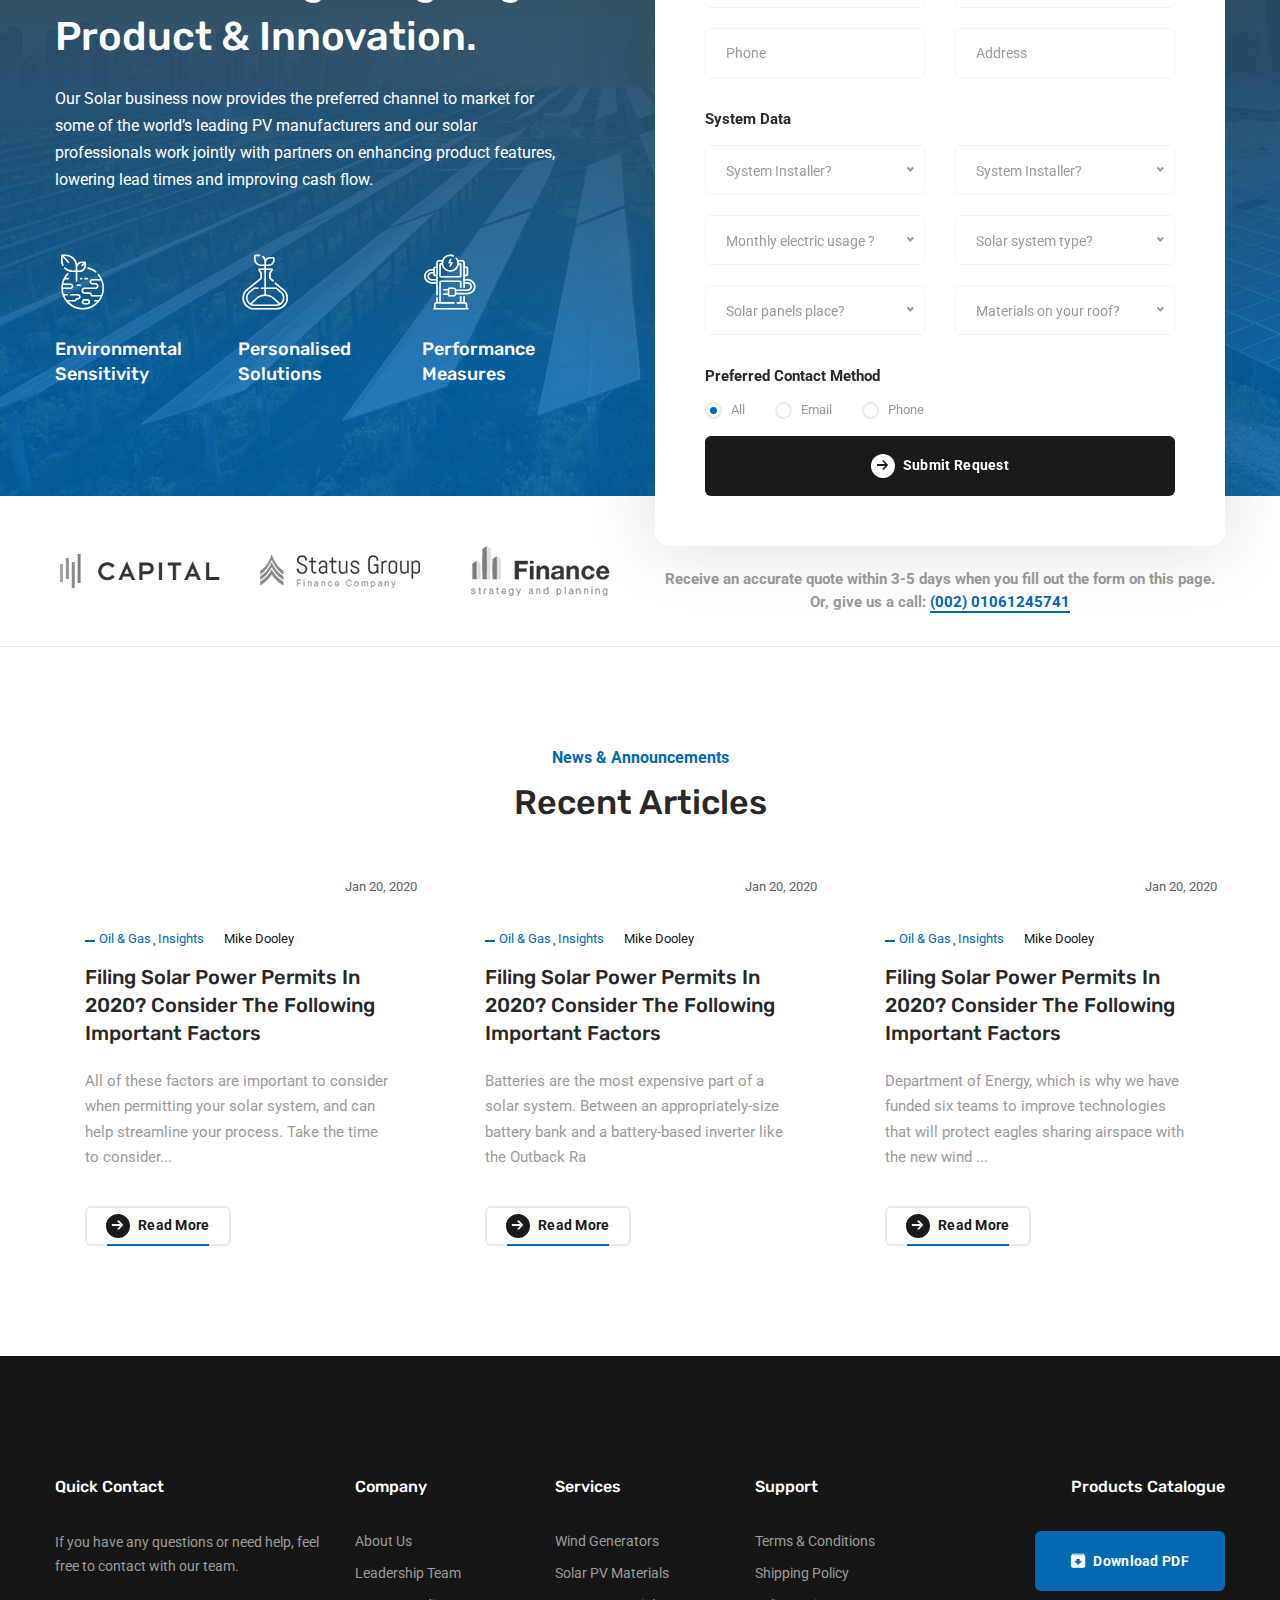
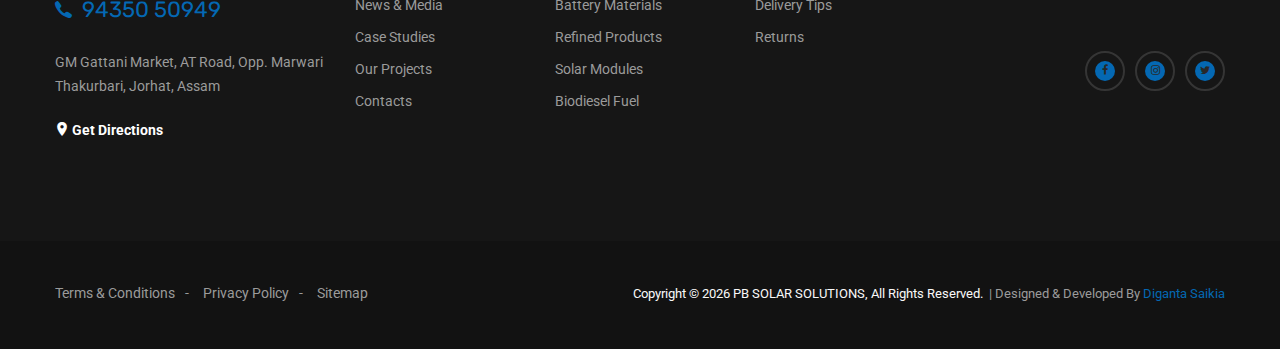
==== commit bcbc01d8: "update index filke" ====
--- a/index.html
+++ b/index.html
@@ -281,7 +281,7 @@
                         <div class="row">
                             <div class="col-sm-12 col-md-12 col-lg-12 col-xl-8">
                                 <div class="slide__body">
-                                    <span class="slide__subtitle">Complete Commercial, Residential & Industrial Solar Systems</span>
+                                    <span class="slide__subtitle">Complete Residential, Commercial & Industrial Solar Solutions</span>
                                     <h2 class="slide__title">Go Solar Hassle-Free. Save up to  50% on Power Bills!</h2>
                                     <p class="slide__desc">
                                         As a world wide distributor of solar supplies we endeavor to provide fast and
